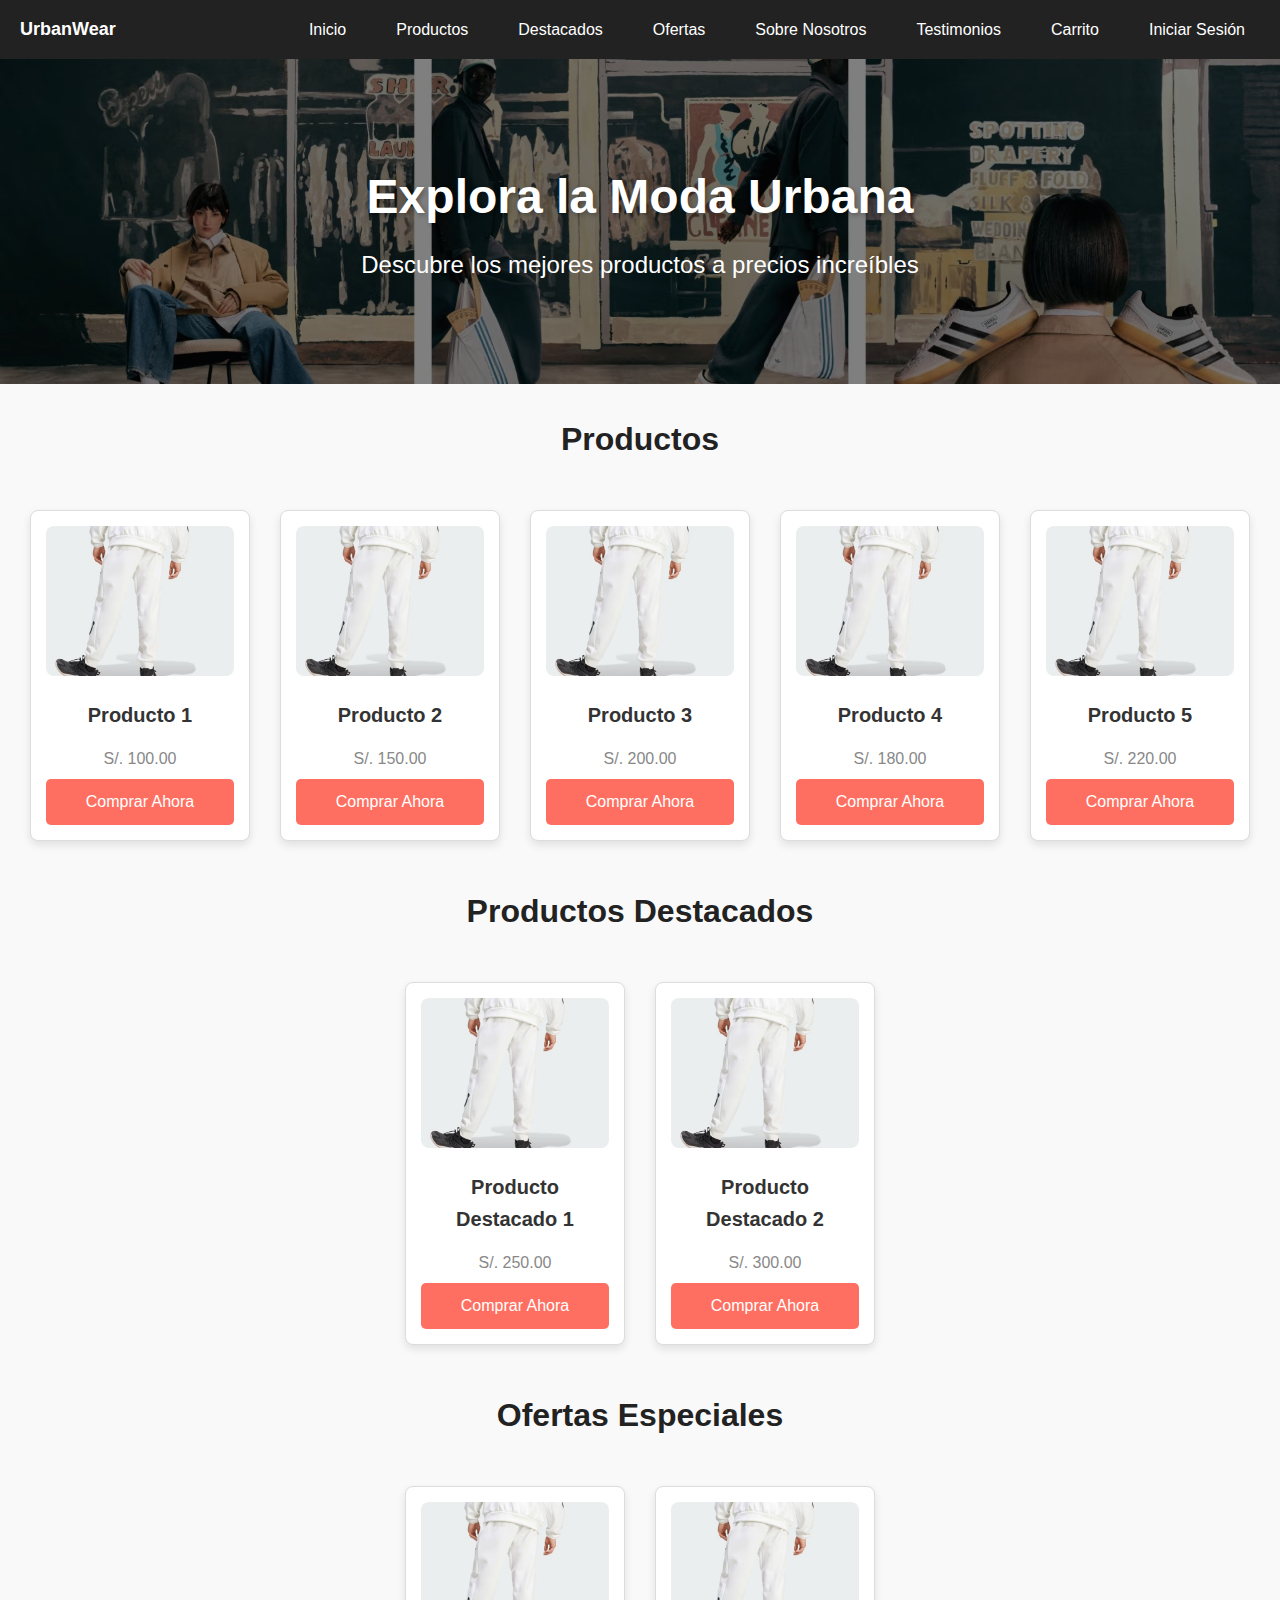
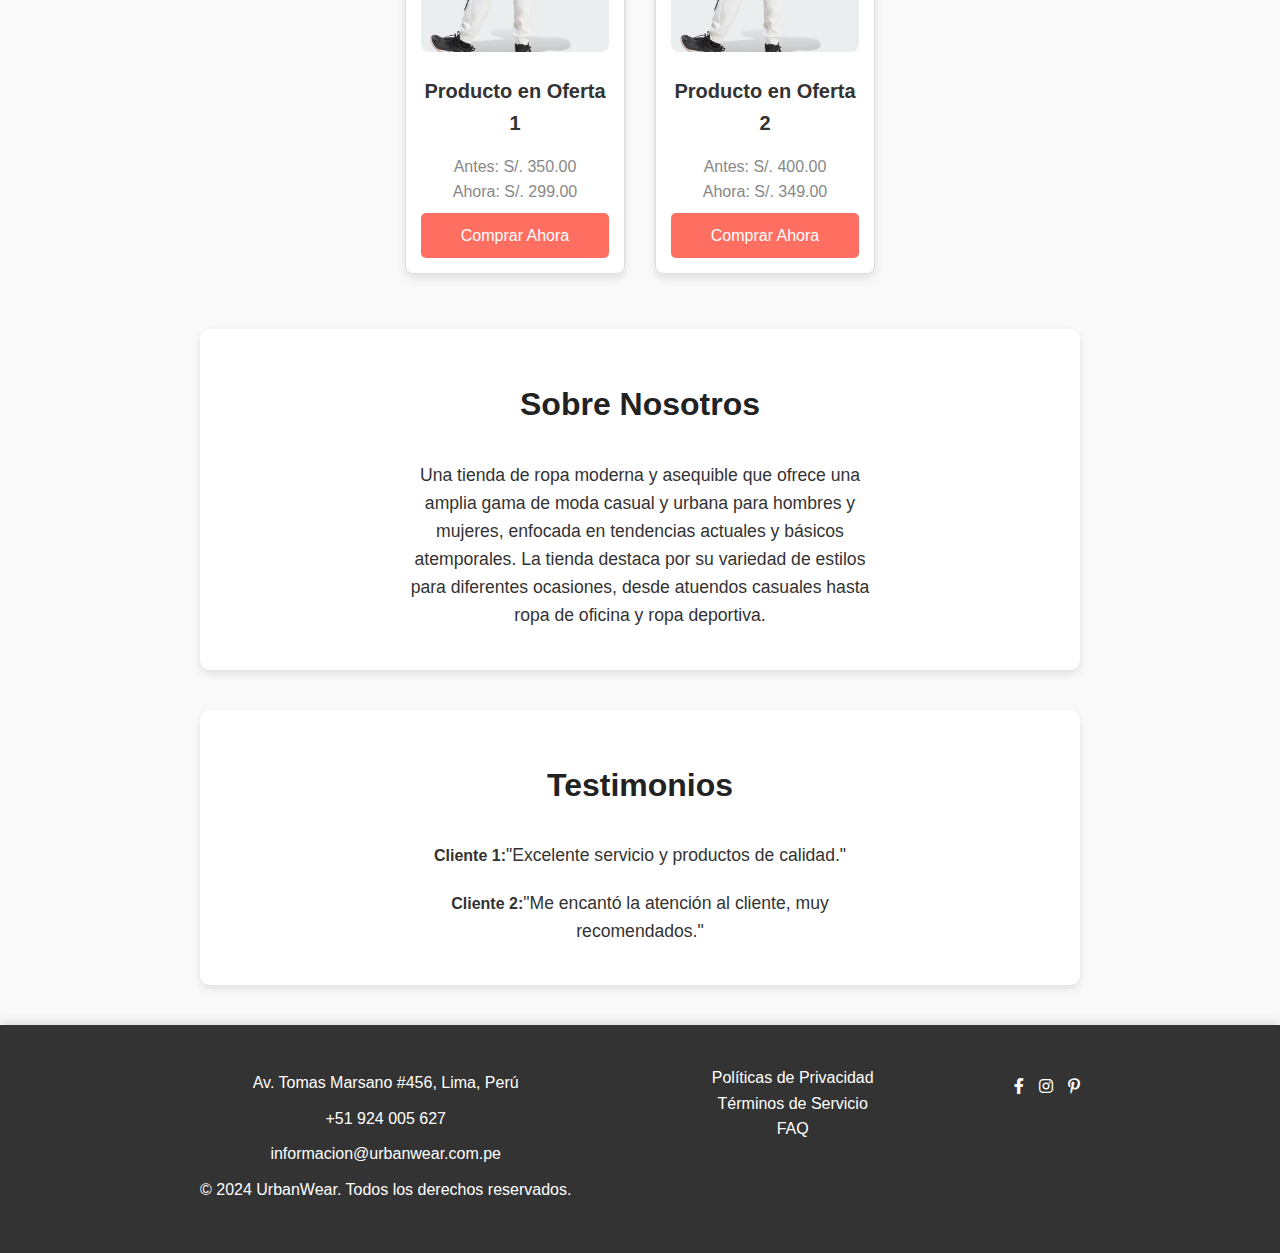
==== index.html @ 868c5cb6 "Initial commit" ====
<!DOCTYPE html>
<html lang="es">
  <head>
    <meta charset="UTF-8" />
    <meta name="viewport" content="width=device-width, initial-scale=1.0" />
    <title>UrbanWear</title>
    <link rel="stylesheet" type="text/css" href="css/styles.css" />
    <link
      rel="stylesheet"
      href="https://cdnjs.cloudflare.com/ajax/libs/font-awesome/6.0.0-beta3/css/all.min.css"
    />
  </head>
  <body>
    <header>
      <div class="logo">
        <!--<img src="/images/logo.png" alt="Logo de la Tienda" />-->
        <p>UrbanWear</p>
      </div>
      <nav>
        <ul>
          <li><a href="#home">Inicio</a></li>
          <li><a href="#products">Productos</a></li>
          <li><a href="#featured">Destacados</a></li>
          <li><a href="#offers">Ofertas</a></li>
          <li><a href="#about-us">Sobre Nosotros</a></li>
          <li><a href="#testimonials">Testimonios</a></li>
          <li><a href="#cart">Carrito</a></li>
          <li><a href="#login">Iniciar Sesión</a></li>
        </ul>
      </nav>
    </header>

    <div class="hero">
      <h1>Explora la Moda Urbana</h1>
      <p>Descubre los mejores productos a precios increíbles</p>
    </div>

    <section id="products">
      <h2>Productos</h2>
      <div class="products">
        <!-- Ejemplo de producto -->
        <div class="product-item">
          <img src="/images/ConjuntoBlanco.png" alt="Conjunto Blanco Adidas" />
          <h3>Producto 1</h3>
          <p>S/. 100.00</p>
          <a href="detalleproducto.html" class="btn">Comprar Ahora</a>
        </div>
        <div class="product-item">
          <img src="/images/ConjuntoBlanco.png" alt="Conjunto Blanco Adidas"" />
          <h3>Producto 2</h3>
          <p>S/. 150.00</p>
          <a href="detalleproducto.html" class="btn">Comprar Ahora</a>
        </div>
        <!-- Repite más productos -->
        <!-- Simula hasta 20 productos -->
        <div class="product-item">
          <img src="/images/ConjuntoBlanco.png" alt="Conjunto Blanco Adidas"" />
          <h3>Producto 3</h3>
          <p>S/. 200.00</p>
          <a href="detalleproducto.html" class="btn">Comprar Ahora</a>
        </div>
        <div class="product-item">
          <img src="/images/ConjuntoBlanco.png" alt="Conjunto Blanco Adidas"" />
          <h3>Producto 4</h3>
          <p>S/. 180.00</p>
          <a href="detalleproducto.html" class="btn">Comprar Ahora</a>
        </div>
        <div class="product-item">
          <img src="/images/ConjuntoBlanco.png" alt="Conjunto Blanco Adidas"" />
          <h3>Producto 5</h3>
          <p>S/. 220.00</p>
          <a href="detalleproducto.html" class="btn">Comprar Ahora</a>
        </div>
      </div>
    </section>

    <section id="featured">
      <h2>Productos Destacados</h2>
      <div class="featured-products">
        <div class="product-item">
          <img src="/images/ConjuntoBlanco.png" alt="Conjunto Blanco Adidas" />
          <h3>Producto Destacado 1</h3>
          <p>S/. 250.00</p>
          <a href="detalleproducto.html" class="btn">Comprar Ahora</a>
        </div>
        <div class="product-item">
          <img src="/images/ConjuntoBlanco.png" alt="Conjunto Blanco Adidas" />
          <h3>Producto Destacado 2</h3>
          <p>S/. 300.00</p>
          <a href="detalleproducto.html" class="btn">Comprar Ahora</a>
        </div>
      </div>
    </section>

    <section id="offers">
      <h2>Ofertas Especiales</h2>
      <div class="offers">
        <div class="product-item">
          <img src="/images/ConjuntoBlanco.png" alt="Conjunto Blanco Adidas" />
          <h3>Producto en Oferta 1</h3>
          <p>
            Antes: S/. 350.00 <br />
            Ahora: S/. 299.00
          </p>
          <a href="detalleproducto.html" class="btn">Comprar Ahora</a>
        </div>
        <div class="product-item">
          <img src="/images/ConjuntoBlanco.png" alt="Conjunto Blanco Adidas" />
          <h3>Producto en Oferta 2</h3>
          <p>
            Antes: S/. 400.00 <br />
            Ahora: S/. 349.00
          </p>
          <a href="detalleproducto.html" class="btn">Comprar Ahora</a>
        </div>
      </div>
    </section>

    <section class="quienes-somos" id="about-us">
      <h2>Sobre Nosotros</h2>
      <p>
        Una tienda de ropa moderna y asequible que ofrece una amplia gama de
        moda casual y urbana para hombres y mujeres, enfocada en tendencias
        actuales y básicos atemporales. La tienda destaca por su variedad de
        estilos para diferentes ocasiones, desde atuendos casuales hasta ropa de
        oficina y ropa deportiva.
      </p>
    </section>

    <section class="testimonios" id="testimonials">
      <h2>Testimonios</h2>
      <p>
        <strong>Cliente 1:</strong>"Excelente servicio y productos de calidad."
      </p>
      <p>
        <strong>Cliente 2:</strong>"Me encantó la atención al cliente, muy
        recomendados."
      </p>
    </section>

    <!-- Pie de Página -->
    <footer class="footer">
      <section class="footer__content">
        <div class="footer__info">
          <address class="footer__address">
            <p>Av. Tomas Marsano #456, Lima, Perú</p>
            <p>+51 924 005 627</p>
            <p>informacion@urbanwear.com.pe</p>
            <p>&copy; 2024 UrbanWear. Todos los derechos reservados.</p>
          </address>
        </div>

        <div class="footer__links">
          <ul class="footer__links-list">
            <li class="footer__links-item">
              <a href="#">Políticas de Privacidad</a>
            </li>
            <li class="footer__links-item">
              <a href="#">Términos de Servicio</a>
            </li>
            <li class="footer__links-item"><a href="#">FAQ</a></li>
          </ul>
        </div>

        <div class="footer__social-media">
          <ul class="social-media__list">
            <li class="social-media__item">
              <a
                href="https://www.facebook.com"
                target="_blank"
                class="social-media__link"
                aria-label="Facebook"
              >
                <i class="fab fa-facebook-f"></i>
              </a>
            </li>
            <li class="social-media__item">
              <a
                href="https://www.instagram.com"
                target="_blank"
                class="social-media__link"
                aria-label="Instagram"
              >
                <i class="fab fa-instagram"></i>
              </a>
            </li>
            <li class="social-media__item">
              <a
                href="https://www.pinterest.com"
                target="_blank"
                class="social-media__link"
                aria-label="Pinterest"
              >
                <i class="fab fa-pinterest-p"></i>
              </a>
            </li>
          </ul>
        </div>
      </section>
    </footer>
  </body>
</html>
---- css/styles.css ----
* {
  padding: 0;
  margin: 0;
  box-sizing: border-box;
  font-family: "Segoe UI", Tahoma, Geneva, Verdana, sans-serif;
  font-size: 16px;
  text-decoration: none;
  list-style: none;
  font-style: normal;
}

body {
  color: #333;
  line-height: 1.6;
  background-color: #f9f9f9;
}

header {
  background-color: #222;
  color: #fff;
  padding: 15px 20px;
  display: flex;
  justify-content: space-between;
  align-items: center;
  box-shadow: 0 4px 8px rgba(0, 0, 0, 0.1);
}

header img {
  height: 50px;
}

nav ul {
  list-style: none;
  margin: 0;
  padding: 0;
  display: flex;
}

nav ul li {
  margin-left: 20px;
}

nav ul li a {
  color: #fff;
  text-decoration: none;
  padding: 8px 15px;
  transition: background-color 0.3s ease;
}

nav ul li a:hover {
  background-color: #444;
  border-radius: 5px;
}

.hero {
  position: relative;
  /* Para que ::before esté posicionado correctamente */
  background: url("/images/banner.jpg") center/cover no-repeat;
  padding: 100px 20px;
  text-align: center;
  color: #fff;
  z-index: 1;
  /* Asegura que el contenido del .hero esté por encima de ::before */
}

.hero::before {
  content: '';
  position: absolute;
  top: 0;
  left: 0;
  width: 100%;
  height: 100%;
  background-color: rgba(0, 0, 0, 0.5);
  /* Ajusta la opacidad aquí */
  z-index: -1;
  /* Asegura que el pseudo-elemento esté detrás del contenido */
}

.hero h1 {
  font-size: 3rem;
  margin-bottom: 10px;
  text-shadow: 2px 2px 5px rgba(0, 0, 0, 0.3);
}

.hero p {
  font-size: 1.5rem;
}

h2 {
  color: #222;
  text-align: center;
  margin: 30px 0;
  font-size: 2rem;
}

.products,
.featured-products,
.offers {
  display: flex;
  flex-wrap: wrap;
  justify-content: center;
  margin: 20px 0;
}

.product-item {
  background-color: #fff;
  border: 1px solid #ddd;
  margin: 15px;
  padding: 15px;
  width: 220px;
  text-align: center;
  border-radius: 8px;
  box-shadow: 0 4px 8px rgba(0, 0, 0, 0.1);
  transition: transform 0.3s ease, box-shadow 0.3s ease;
}

.product-item:hover {
  transform: translateY(-10px);
  box-shadow: 0 8px 16px rgba(0, 0, 0, 0.2);
}

.product-item img {
  width: 100%;
  height: 150px;
  object-fit: cover;
  border-radius: 8px;
}

.product-item h3 {
  margin: 15px 0;
  font-size: 1.25rem;
  color: #333;
}

.product-item p {
  color: #888;
}

footer {
  background-color: #222;
  color: white;
  text-align: center;
  padding: 20px;
  margin-top: 40px;
  font-size: 0.9rem;
  box-shadow: 0 -4px 8px rgba(0, 0, 0, 0.1);
}

footer p {
  margin: 5px 0;
}

footer a {
  color: #f4f4f4;
  text-decoration: none;
}

footer a:hover {
  color: #ddd;
  text-decoration: underline;
}

/* Sección de Quiénes Somos */
.quienes-somos {
  background-color: #fff;
  padding: 40px 20px;
  box-shadow: 0 4px 8px rgba(0, 0, 0, 0.1);
  border-radius: 10px;
  margin: 40px 200px;
  padding: 20px 200px;
}

.quienes-somos p {
  font-size: 1.1rem;
  text-align: center;
  margin-bottom: 20px;
}

.testimonios {
  background-color: #fff;
  padding: 40px 20px;
  box-shadow: 0 4px 8px rgba(0, 0, 0, 0.1);
  border-radius: 10px;
  margin: 40px 200px;
  padding: 20px 200px;
}

.testimonios p {
  font-size: 1.1rem;
  text-align: center;
  margin-bottom: 20px;
}

.footer {
  background-color: #333;
  color: #fff;
  padding: 40px 200px;
}

.footer__content {
  display: flex;
  justify-content: space-between;
  flex-wrap: wrap;
}

.footer__info p,
.footer__address p {
  margin-bottom: 10px;
}

.footer__links ul {
  list-style: none;
}

.footer__links a {
  color: #fff;
  text-decoration: none;
  transition: color 0.3s ease;
}

.footer__links a:hover {
  color: #ff6f61;
}

.social-media__list {
  display: flex;
  gap: 15px;
}

.social-media__link {
  color: #fff;
  font-size: 1.5rem;
  transition: color 0.3s ease;
}

.social-media__link:hover {
  color: #ff6f61;
}

.logo p {
  font-weight: bold;
  font-size: 18px;
}

.btn {
  display: block;
  background-color: #ff6f61;
  color: white;
  margin-top: 8px;
  padding: 10px 20px;
  text-decoration: none;
  border-radius: 5px;
  transition: background-color 0.3s ease;
}

.btn:hover {
  background-color: #ff4a39;
}
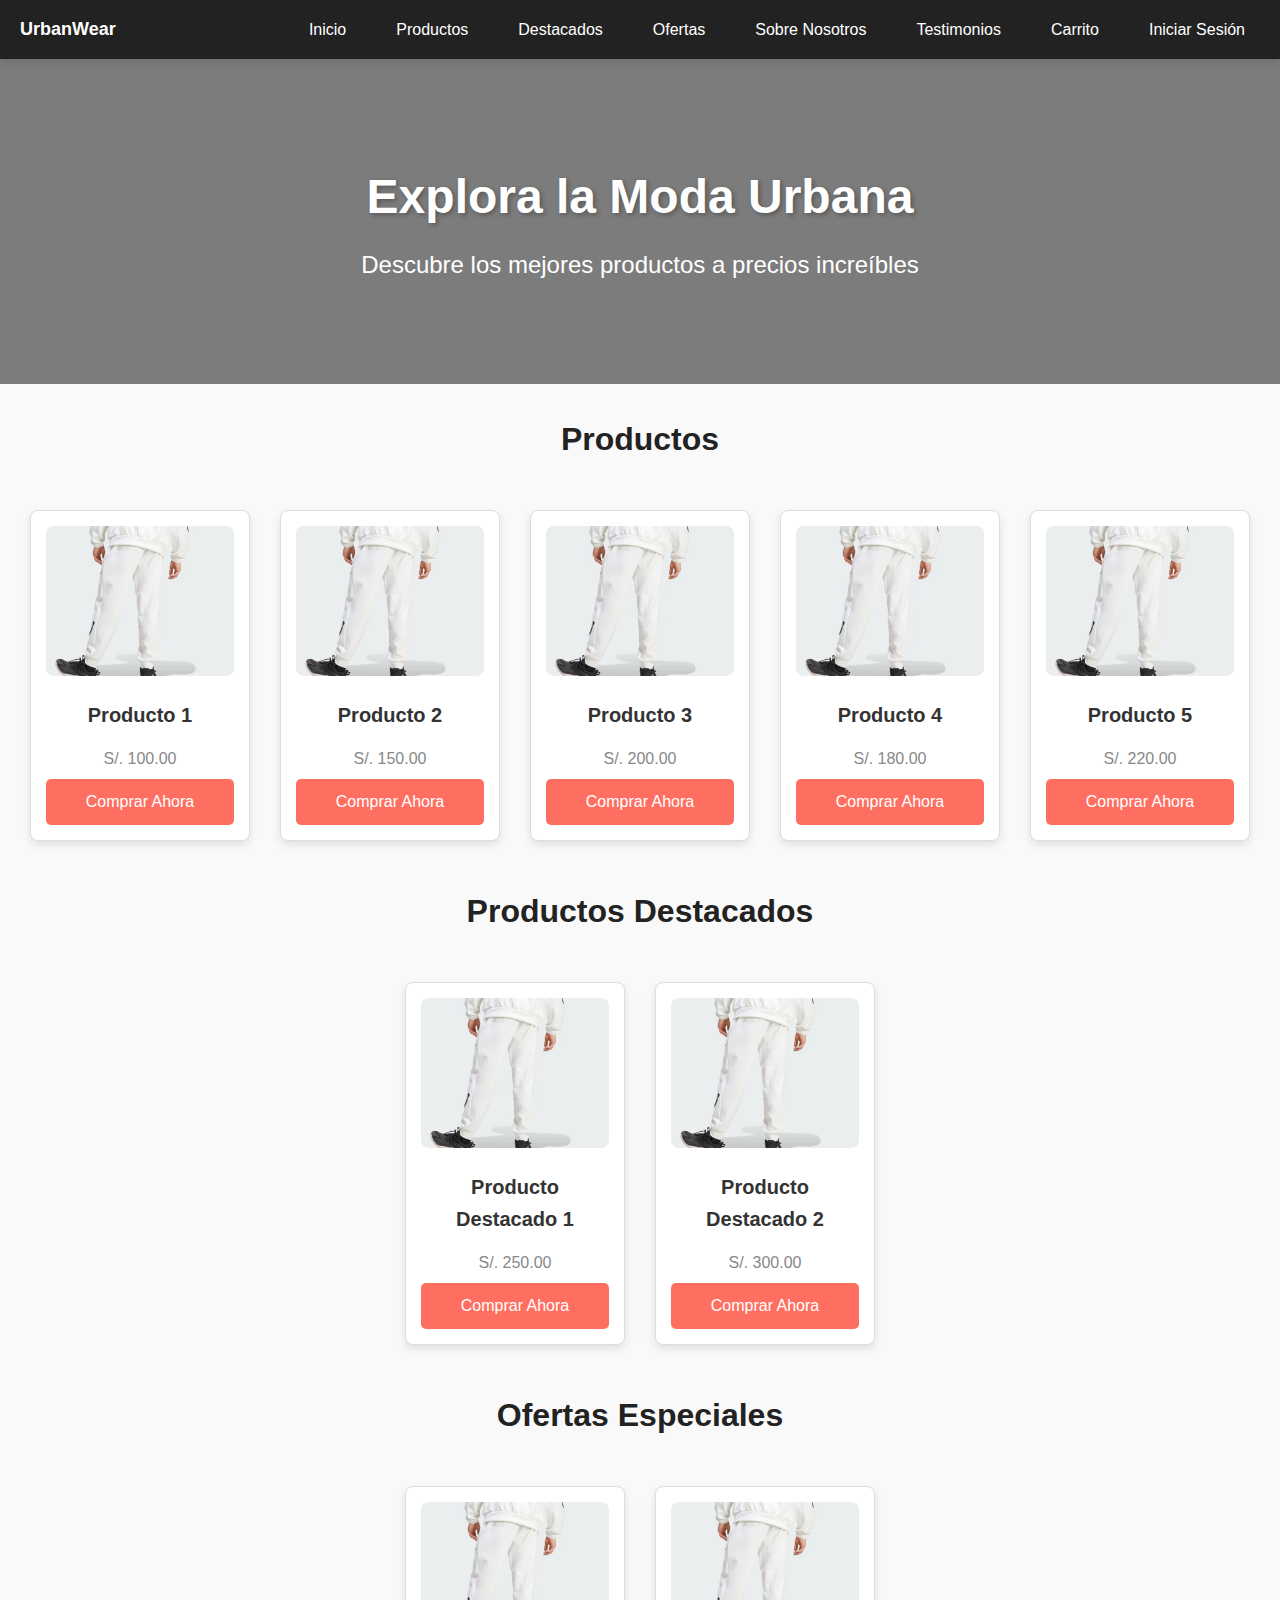
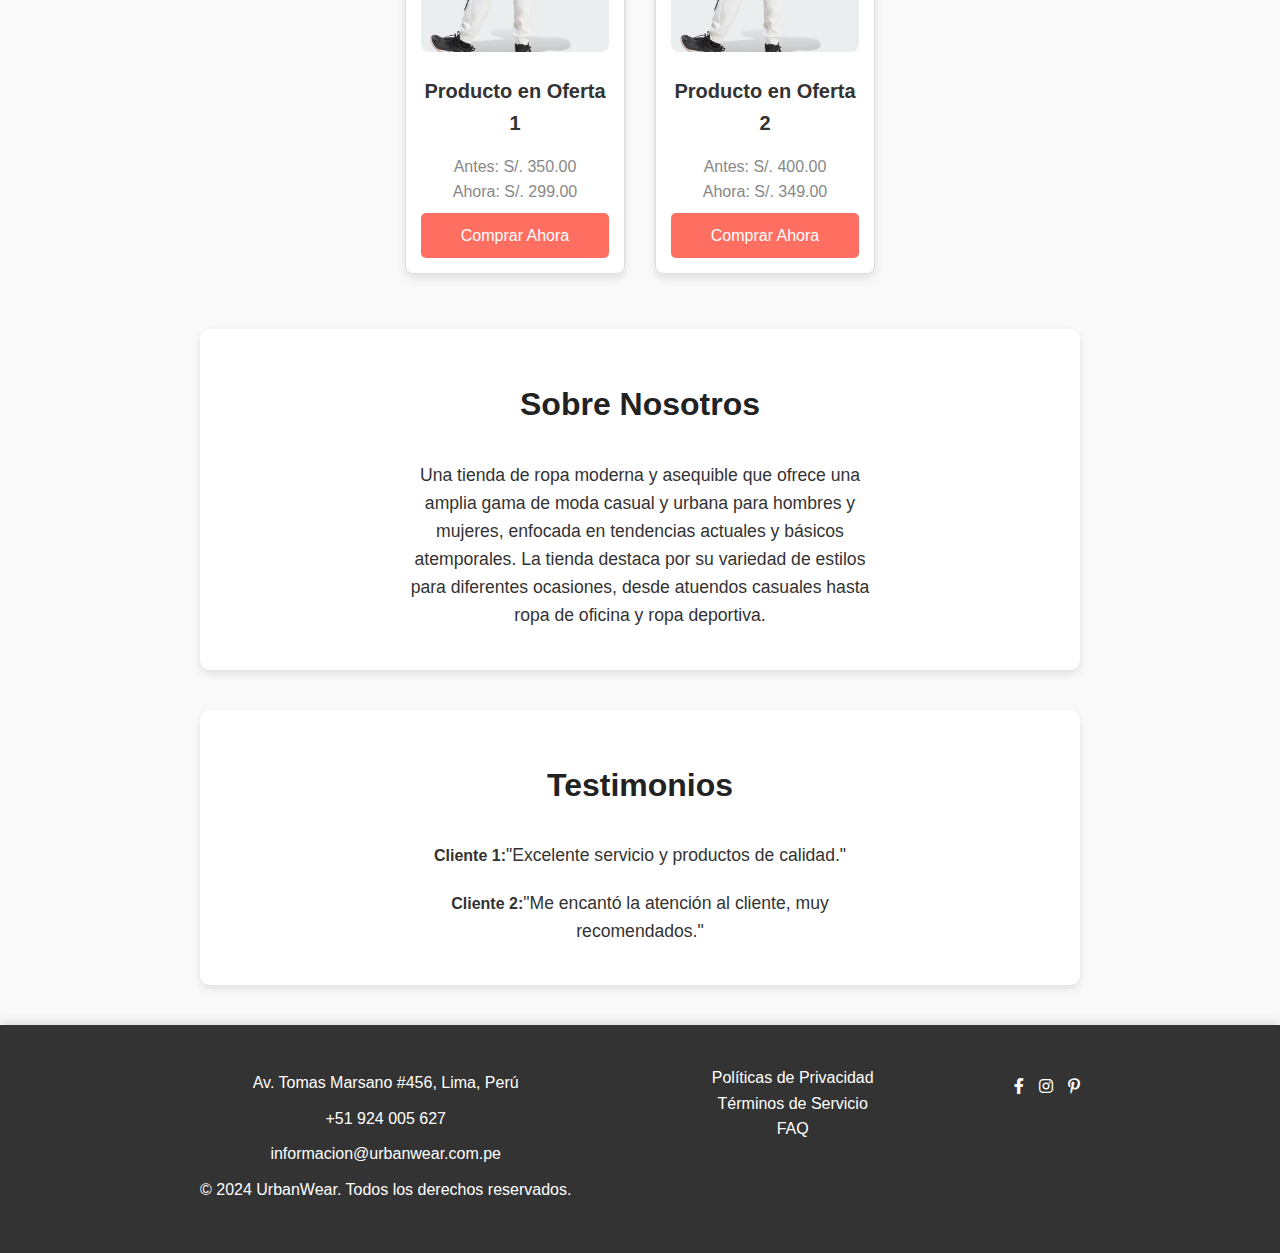
==== commit 66c1bda8: "update" ====
--- a/index.html
+++ b/index.html
@@ -40,13 +40,13 @@
       <div class="products">
         <!-- Ejemplo de producto -->
         <div class="product-item">
-          <img src="/images/ConjuntoBlanco.png" alt="Conjunto Blanco Adidas" />
+          <img src="images/ConjuntoBlanco.png" alt="Conjunto Blanco Adidas" />
           <h3>Producto 1</h3>
           <p>S/. 100.00</p>
           <a href="detalleproducto.html" class="btn">Comprar Ahora</a>
         </div>
         <div class="product-item">
-          <img src="/images/ConjuntoBlanco.png" alt="Conjunto Blanco Adidas"" />
+          <img src="images/ConjuntoBlanco.png" alt="Conjunto Blanco Adidas"" />
           <h3>Producto 2</h3>
           <p>S/. 150.00</p>
           <a href="detalleproducto.html" class="btn">Comprar Ahora</a>
@@ -54,19 +54,19 @@
         <!-- Repite más productos -->
         <!-- Simula hasta 20 productos -->
         <div class="product-item">
-          <img src="/images/ConjuntoBlanco.png" alt="Conjunto Blanco Adidas"" />
+          <img src="images/ConjuntoBlanco.png" alt="Conjunto Blanco Adidas"" />
           <h3>Producto 3</h3>
           <p>S/. 200.00</p>
           <a href="detalleproducto.html" class="btn">Comprar Ahora</a>
         </div>
         <div class="product-item">
-          <img src="/images/ConjuntoBlanco.png" alt="Conjunto Blanco Adidas"" />
+          <img src="images/ConjuntoBlanco.png" alt="Conjunto Blanco Adidas"" />
           <h3>Producto 4</h3>
           <p>S/. 180.00</p>
           <a href="detalleproducto.html" class="btn">Comprar Ahora</a>
         </div>
         <div class="product-item">
-          <img src="/images/ConjuntoBlanco.png" alt="Conjunto Blanco Adidas"" />
+          <img src="images/ConjuntoBlanco.png" alt="Conjunto Blanco Adidas"" />
           <h3>Producto 5</h3>
           <p>S/. 220.00</p>
           <a href="detalleproducto.html" class="btn">Comprar Ahora</a>
@@ -78,13 +78,13 @@
       <h2>Productos Destacados</h2>
       <div class="featured-products">
         <div class="product-item">
-          <img src="/images/ConjuntoBlanco.png" alt="Conjunto Blanco Adidas" />
+          <img src="images/ConjuntoBlanco.png" alt="Conjunto Blanco Adidas" />
           <h3>Producto Destacado 1</h3>
           <p>S/. 250.00</p>
           <a href="detalleproducto.html" class="btn">Comprar Ahora</a>
         </div>
         <div class="product-item">
-          <img src="/images/ConjuntoBlanco.png" alt="Conjunto Blanco Adidas" />
+          <img src="images/ConjuntoBlanco.png" alt="Conjunto Blanco Adidas" />
           <h3>Producto Destacado 2</h3>
           <p>S/. 300.00</p>
           <a href="detalleproducto.html" class="btn">Comprar Ahora</a>
@@ -96,7 +96,7 @@
       <h2>Ofertas Especiales</h2>
       <div class="offers">
         <div class="product-item">
-          <img src="/images/ConjuntoBlanco.png" alt="Conjunto Blanco Adidas" />
+          <img src="images/ConjuntoBlanco.png" alt="Conjunto Blanco Adidas" />
           <h3>Producto en Oferta 1</h3>
           <p>
             Antes: S/. 350.00 <br />
@@ -105,7 +105,7 @@
           <a href="detalleproducto.html" class="btn">Comprar Ahora</a>
         </div>
         <div class="product-item">
-          <img src="/images/ConjuntoBlanco.png" alt="Conjunto Blanco Adidas" />
+          <img src="images/ConjuntoBlanco.png" alt="Conjunto Blanco Adidas" />
           <h3>Producto en Oferta 2</h3>
           <p>
             Antes: S/. 400.00 <br />
--- a/css/styles.css
+++ b/css/styles.css
@@ -55,7 +55,7 @@
 .hero {
   position: relative;
   /* Para que ::before esté posicionado correctamente */
-  background: url("/images/banner.jpg") center/cover no-repeat;
+  background: url("images/banner.jpg") center/cover no-repeat;
   padding: 100px 20px;
   text-align: center;
   color: #fff;
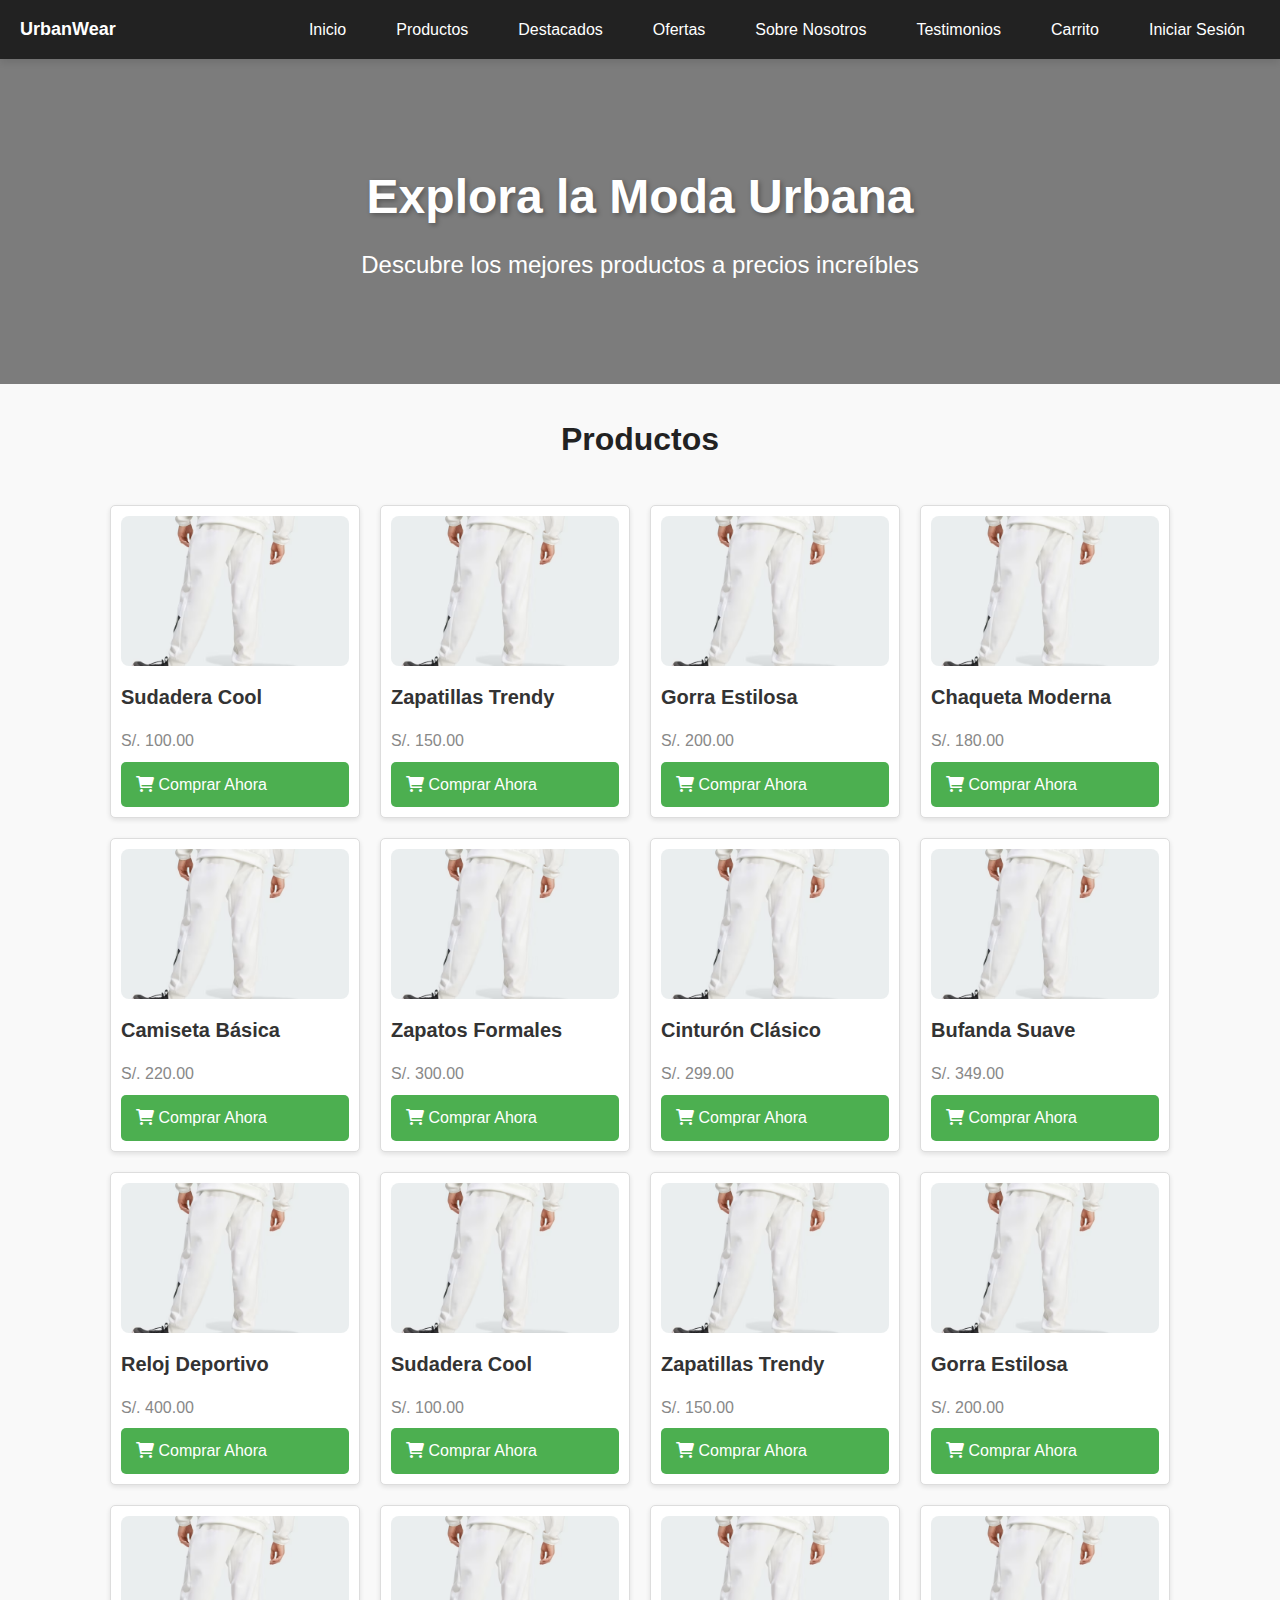
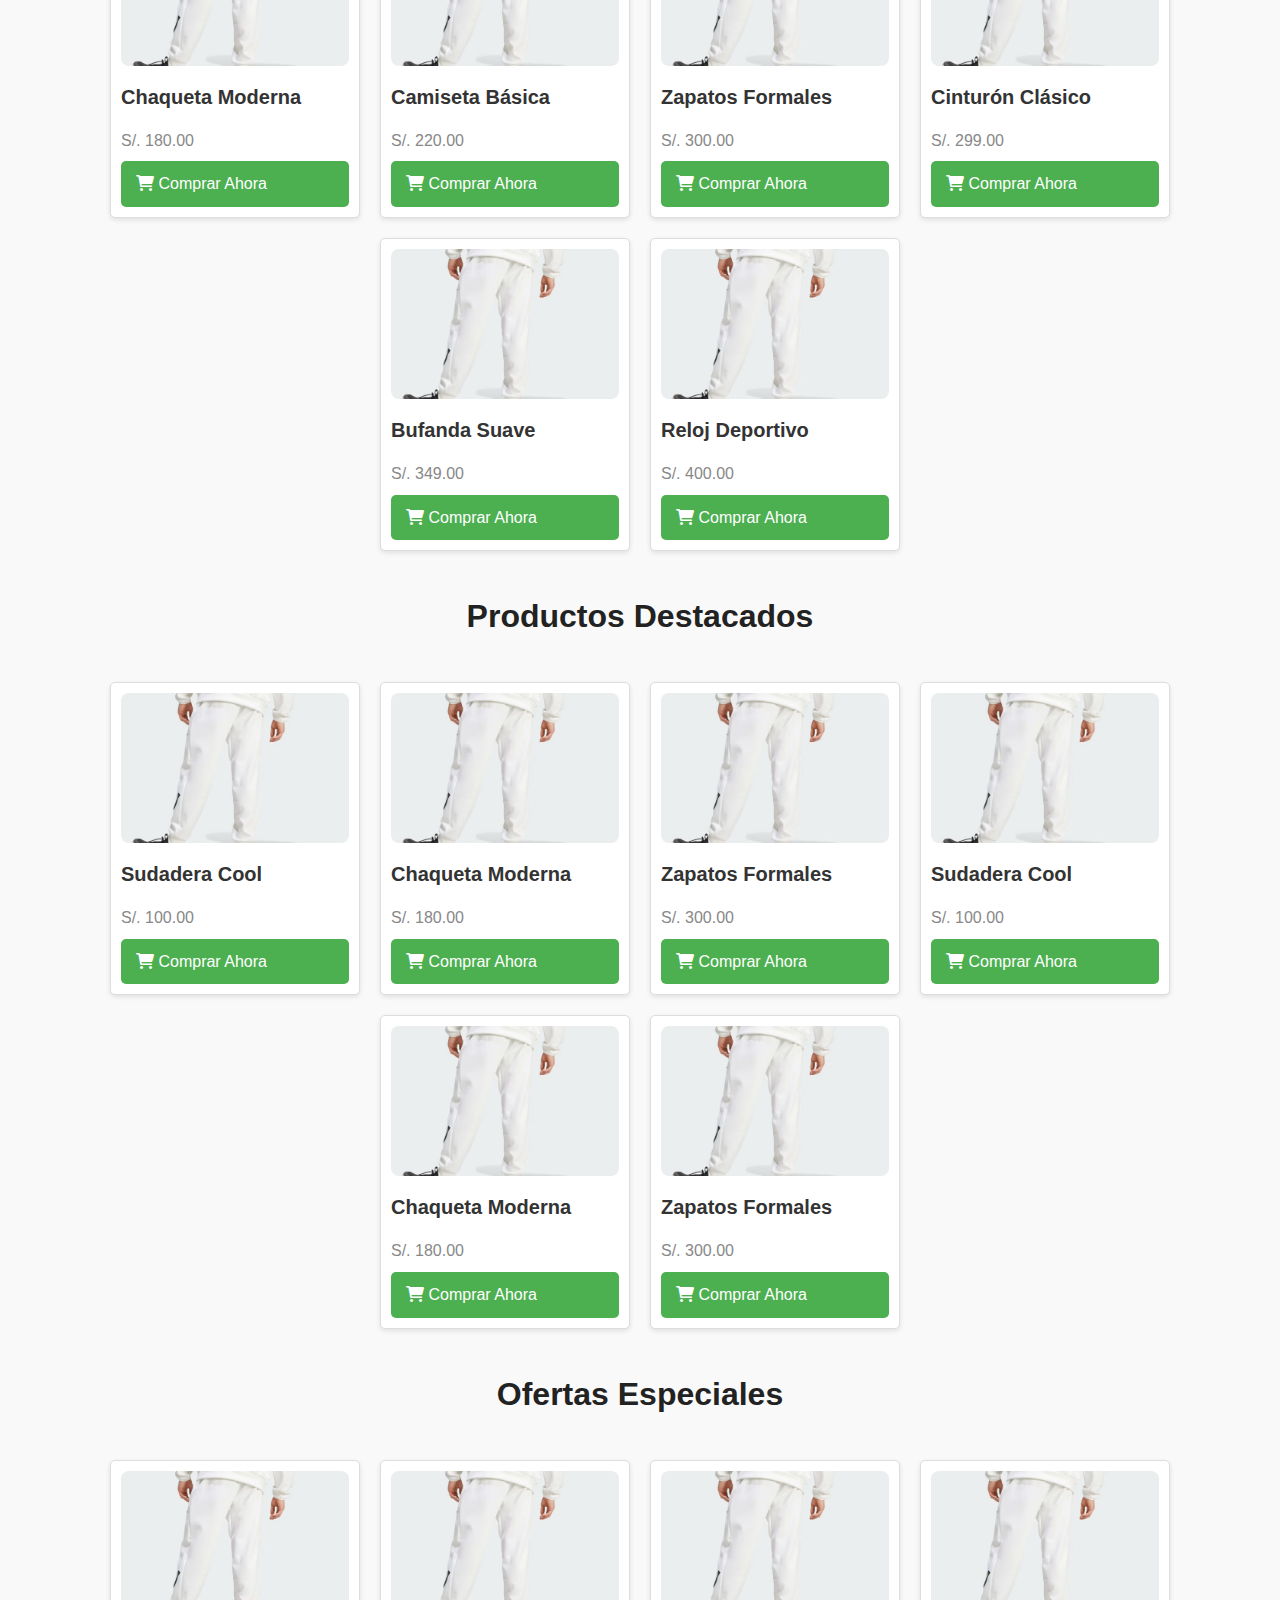
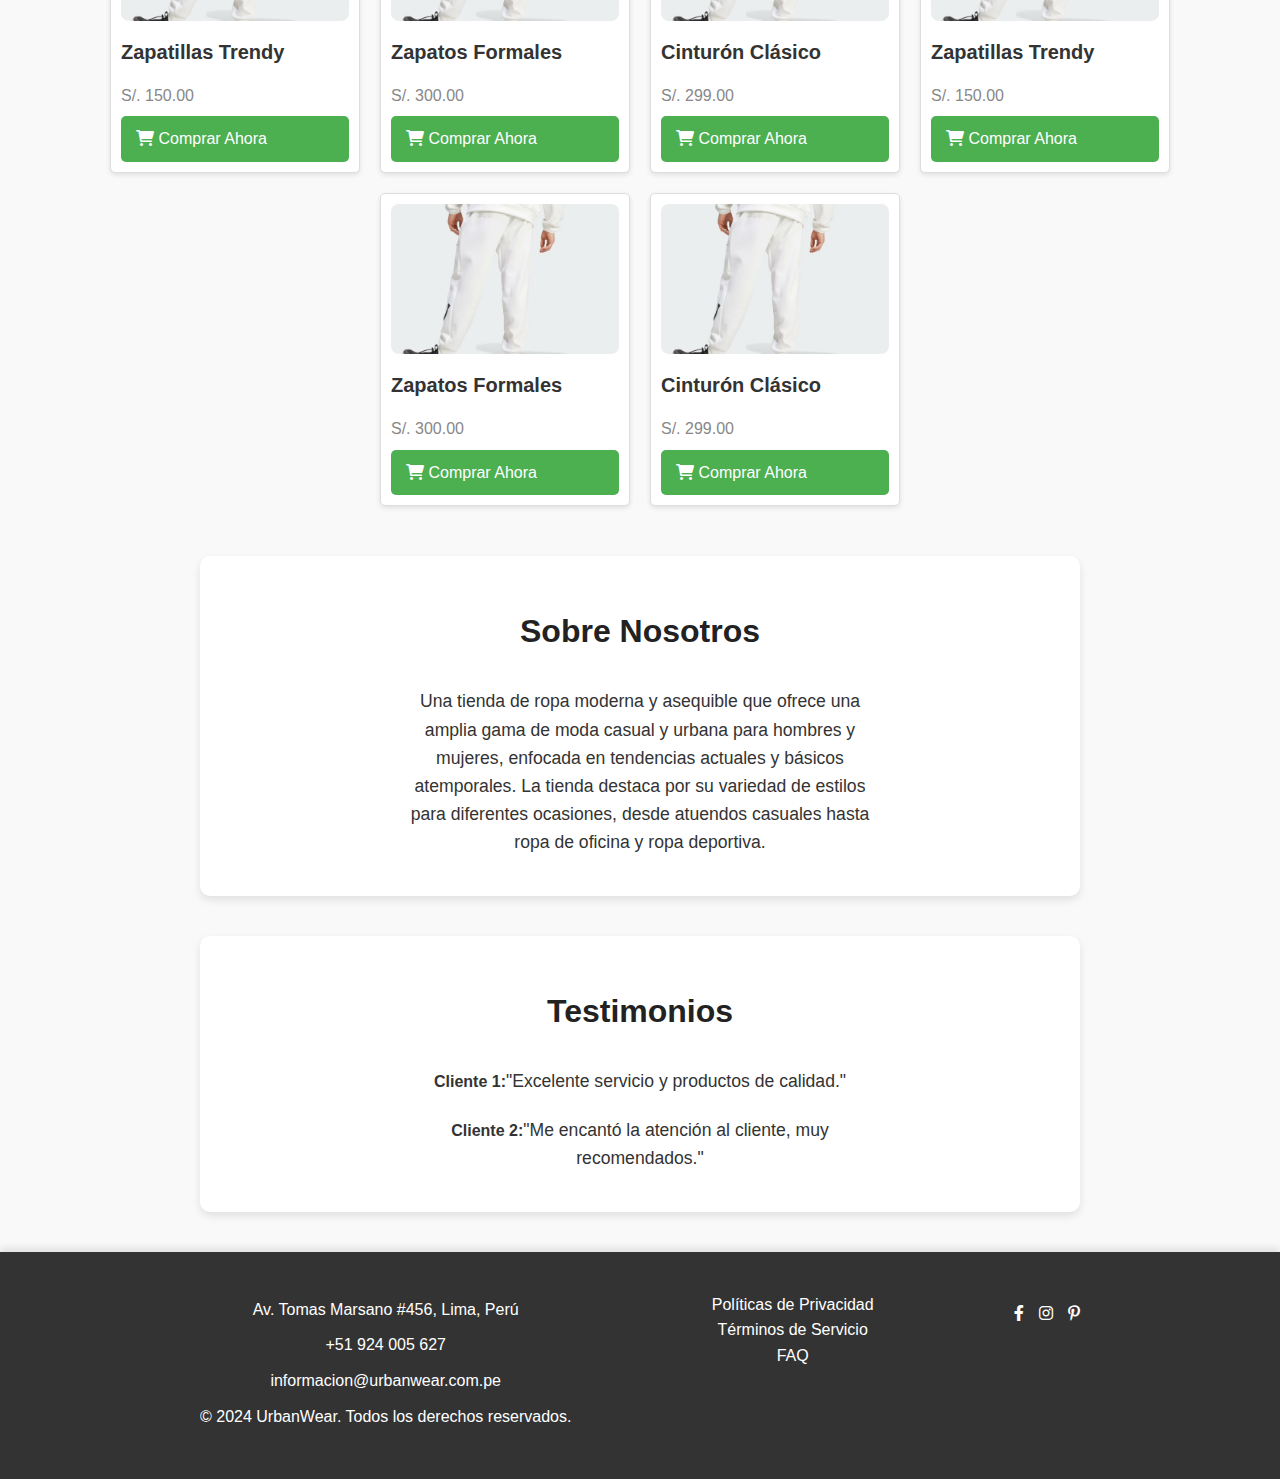
==== commit 82f5b065: "xdxdx" ====
--- a/index.html
+++ b/index.html
@@ -1,202 +1,367 @@
 <!DOCTYPE html>
 <html lang="es">
-  <head>
-    <meta charset="UTF-8" />
-    <meta name="viewport" content="width=device-width, initial-scale=1.0" />
-    <title>UrbanWear</title>
-    <link rel="stylesheet" type="text/css" href="css/styles.css" />
-    <link
-      rel="stylesheet"
-      href="https://cdnjs.cloudflare.com/ajax/libs/font-awesome/6.0.0-beta3/css/all.min.css"
-    />
-  </head>
-  <body>
-    <header>
-      <div class="logo">
-        <!--<img src="/images/logo.png" alt="Logo de la Tienda" />-->
-        <p>UrbanWear</p>
+
+<head>
+  <meta charset="UTF-8" />
+  <meta name="viewport" content="width=device-width, initial-scale=1.0" />
+  <title>UrbanWear</title>
+  <link rel="stylesheet" type="text/css" href="css/styles.css" />
+  <link rel="stylesheet" href="https://cdnjs.cloudflare.com/ajax/libs/font-awesome/6.0.0-beta3/css/all.min.css" />
+</head>
+
+<body>
+  <header>
+    <div class="logo">
+      <!--<img src="/images/logo.png" alt="Logo de la Tienda" />-->
+      <p>UrbanWear</p>
+    </div>
+    <nav>
+      <ul>
+        <li><a href="#home">Inicio</a></li>
+        <li><a href="#products">Productos</a></li>
+        <li><a href="#featured">Destacados</a></li>
+        <li><a href="#offers">Ofertas</a></li>
+        <li><a href="#about-us">Sobre Nosotros</a></li>
+        <li><a href="#testimonials">Testimonios</a></li>
+        <li><a href="#" id="cart-btn">Carrito</a></li>
+        <li><a href="#login">Iniciar Sesión</a></li>
+      </ul>
+    </nav>
+  </header>
+
+  <div class="hero">
+    <h1>Explora la Moda Urbana</h1>
+    <p>Descubre los mejores productos a precios increíbles</p>
+  </div>
+
+  <section id="products">
+    <h2>Productos</h2>
+    <div class="products"></div>
+  </section>
+
+  <section id="featured">
+    <h2>Productos Destacados</h2>
+    <div class="featured-products"></div>
+  </section>
+
+  <section id="offers">
+    <h2>Ofertas Especiales</h2>
+    <div class="offers"></div>
+  </section>
+
+
+  <section class="quienes-somos" id="about-us">
+    <h2>Sobre Nosotros</h2>
+    <p>
+      Una tienda de ropa moderna y asequible que ofrece una amplia gama de
+      moda casual y urbana para hombres y mujeres, enfocada en tendencias
+      actuales y básicos atemporales. La tienda destaca por su variedad de
+      estilos para diferentes ocasiones, desde atuendos casuales hasta ropa de
+      oficina y ropa deportiva.
+    </p>
+  </section>
+
+  <section class="testimonios" id="testimonials">
+    <h2>Testimonios</h2>
+    <p>
+      <strong>Cliente 1:</strong>"Excelente servicio y productos de calidad."
+    </p>
+    <p>
+      <strong>Cliente 2:</strong>"Me encantó la atención al cliente, muy
+      recomendados."
+    </p>
+  </section>
+
+  <!-- Pie de Página -->
+  <footer class="footer">
+    <section class="footer__content">
+      <div class="footer__info">
+        <address class="footer__address">
+          <p>Av. Tomas Marsano #456, Lima, Perú</p>
+          <p>+51 924 005 627</p>
+          <p>informacion@urbanwear.com.pe</p>
+          <p>&copy; 2024 UrbanWear. Todos los derechos reservados.</p>
+        </address>
       </div>
-      <nav>
-        <ul>
-          <li><a href="#home">Inicio</a></li>
-          <li><a href="#products">Productos</a></li>
-          <li><a href="#featured">Destacados</a></li>
-          <li><a href="#offers">Ofertas</a></li>
-          <li><a href="#about-us">Sobre Nosotros</a></li>
-          <li><a href="#testimonials">Testimonios</a></li>
-          <li><a href="#cart">Carrito</a></li>
-          <li><a href="#login">Iniciar Sesión</a></li>
+
+      <div class="footer__links">
+        <ul class="footer__links-list">
+          <li class="footer__links-item">
+            <a href="#">Políticas de Privacidad</a>
+          </li>
+          <li class="footer__links-item">
+            <a href="#">Términos de Servicio</a>
+          </li>
+          <li class="footer__links-item"><a href="#">FAQ</a></li>
         </ul>
-      </nav>
-    </header>
-
-    <div class="hero">
-      <h1>Explora la Moda Urbana</h1>
-      <p>Descubre los mejores productos a precios increíbles</p>
-    </div>
-
-    <section id="products">
-      <h2>Productos</h2>
-      <div class="products">
-        <!-- Ejemplo de producto -->
-        <div class="product-item">
-          <img src="images/ConjuntoBlanco.png" alt="Conjunto Blanco Adidas" />
-          <h3>Producto 1</h3>
-          <p>S/. 100.00</p>
-          <a href="detalleproducto.html" class="btn">Comprar Ahora</a>
-        </div>
-        <div class="product-item">
-          <img src="images/ConjuntoBlanco.png" alt="Conjunto Blanco Adidas"" />
-          <h3>Producto 2</h3>
-          <p>S/. 150.00</p>
-          <a href="detalleproducto.html" class="btn">Comprar Ahora</a>
-        </div>
-        <!-- Repite más productos -->
-        <!-- Simula hasta 20 productos -->
-        <div class="product-item">
-          <img src="images/ConjuntoBlanco.png" alt="Conjunto Blanco Adidas"" />
-          <h3>Producto 3</h3>
-          <p>S/. 200.00</p>
-          <a href="detalleproducto.html" class="btn">Comprar Ahora</a>
-        </div>
-        <div class="product-item">
-          <img src="images/ConjuntoBlanco.png" alt="Conjunto Blanco Adidas"" />
-          <h3>Producto 4</h3>
-          <p>S/. 180.00</p>
-          <a href="detalleproducto.html" class="btn">Comprar Ahora</a>
-        </div>
-        <div class="product-item">
-          <img src="images/ConjuntoBlanco.png" alt="Conjunto Blanco Adidas"" />
-          <h3>Producto 5</h3>
-          <p>S/. 220.00</p>
-          <a href="detalleproducto.html" class="btn">Comprar Ahora</a>
+      </div>
+
+      <div class="footer__social-media">
+        <ul class="social-media__list">
+          <li class="social-media__item">
+            <a href="https://www.facebook.com" target="_blank" class="social-media__link" aria-label="Facebook">
+              <i class="fab fa-facebook-f"></i>
+            </a>
+          </li>
+          <li class="social-media__item">
+            <a href="https://www.instagram.com" target="_blank" class="social-media__link" aria-label="Instagram">
+              <i class="fab fa-instagram"></i>
+            </a>
+          </li>
+          <li class="social-media__item">
+            <a href="https://www.pinterest.com" target="_blank" class="social-media__link" aria-label="Pinterest">
+              <i class="fab fa-pinterest-p"></i>
+            </a>
+          </li>
+        </ul>
+      </div>
+    </section>
+  </footer>
+  <div id="cartModal" class="modal">
+    <div class="modal-content">
+      <span class="close">&times;</span>
+      <h1>Carrito de Compras</h1>
+      <div class="cart-container">
+        <table>
+          <thead>
+            <tr>
+              <th>Imagen</th>
+              <th>Producto</th>
+              <th>Cantidad</th>
+              <th>Precio Unitario</th>
+              <th>Subtotal</th>
+              <th>Eliminar</th>
+            </tr>
+          </thead>
+          <tbody>
+            <!-- Producto 1 -->
+            <tr>
+              <td class="product-image">
+                <img src="producto1.jpg" alt="Producto 1" />
+              </td>
+              <td class="product-name">Producto 1</td>
+              <td><input type="number" value="2" min="1" /></td>
+              <td>S/. 100.00</td>
+              <td>S/. 200.00</td>
+              <td><button class="btn btn-secondary">Eliminar</button></td>
+            </tr>
+            <!-- Producto 2 -->
+            <tr>
+              <td class="product-image">
+                <img src="producto2.jpg" alt="Producto 2" />
+              </td>
+              <td class="product-name">Producto 2</td>
+              <td><input type="number" value="1" min="1" /></td>
+              <td>S/. 150.00</td>
+              <td>S/. 150.00</td>
+              <td><button class="btn btn-secondary">Eliminar</button></td>
+            </tr>
+            <!-- Producto 3 -->
+            <tr>
+              <td class="product-image">
+                <img src="producto3.jpg" alt="Producto 3" />
+              </td>
+              <td class="product-name">Producto 3</td>
+              <td><input type="number" value="3" min="1" /></td>
+              <td>S/. 80.00</td>
+              <td>S/. 240.00</td>
+              <td><button class="btn btn-secondary">Eliminar</button></td>
+            </tr>
+          </tbody>
+        </table>
+
+        <div class="cart-summary">
+          <h3>Resumen del Pedido</h3>
+          <div class="summary-item">
+            <span>Subtotal:</span>
+            <span>S/. 590.00</span>
+          </div>
+          <div class="summary-item">
+            <span>Envío:</span>
+            <span>S/. 20.00</span>
+          </div>
+          <div class="summary-item">
+            <strong>Total:</strong>
+            <strong>S/. 610.00</strong>
+          </div>
+          <button class="btn">Proceder al Pago</button>
+          <button class="btn btn-secondary">Seguir Comprando</button>
         </div>
       </div>
-    </section>
-
-    <section id="featured">
-      <h2>Productos Destacados</h2>
-      <div class="featured-products">
-        <div class="product-item">
-          <img src="images/ConjuntoBlanco.png" alt="Conjunto Blanco Adidas" />
-          <h3>Producto Destacado 1</h3>
-          <p>S/. 250.00</p>
-          <a href="detalleproducto.html" class="btn">Comprar Ahora</a>
-        </div>
-        <div class="product-item">
-          <img src="images/ConjuntoBlanco.png" alt="Conjunto Blanco Adidas" />
-          <h3>Producto Destacado 2</h3>
-          <p>S/. 300.00</p>
-          <a href="detalleproducto.html" class="btn">Comprar Ahora</a>
-        </div>
-      </div>
-    </section>
-
-    <section id="offers">
-      <h2>Ofertas Especiales</h2>
-      <div class="offers">
-        <div class="product-item">
-          <img src="images/ConjuntoBlanco.png" alt="Conjunto Blanco Adidas" />
-          <h3>Producto en Oferta 1</h3>
-          <p>
-            Antes: S/. 350.00 <br />
-            Ahora: S/. 299.00
-          </p>
-          <a href="detalleproducto.html" class="btn">Comprar Ahora</a>
-        </div>
-        <div class="product-item">
-          <img src="images/ConjuntoBlanco.png" alt="Conjunto Blanco Adidas" />
-          <h3>Producto en Oferta 2</h3>
-          <p>
-            Antes: S/. 400.00 <br />
-            Ahora: S/. 349.00
-          </p>
-          <a href="detalleproducto.html" class="btn">Comprar Ahora</a>
-        </div>
-      </div>
-    </section>
-
-    <section class="quienes-somos" id="about-us">
-      <h2>Sobre Nosotros</h2>
-      <p>
-        Una tienda de ropa moderna y asequible que ofrece una amplia gama de
-        moda casual y urbana para hombres y mujeres, enfocada en tendencias
-        actuales y básicos atemporales. La tienda destaca por su variedad de
-        estilos para diferentes ocasiones, desde atuendos casuales hasta ropa de
-        oficina y ropa deportiva.
-      </p>
-    </section>
-
-    <section class="testimonios" id="testimonials">
-      <h2>Testimonios</h2>
-      <p>
-        <strong>Cliente 1:</strong>"Excelente servicio y productos de calidad."
-      </p>
-      <p>
-        <strong>Cliente 2:</strong>"Me encantó la atención al cliente, muy
-        recomendados."
-      </p>
-    </section>
-
-    <!-- Pie de Página -->
-    <footer class="footer">
-      <section class="footer__content">
-        <div class="footer__info">
-          <address class="footer__address">
-            <p>Av. Tomas Marsano #456, Lima, Perú</p>
-            <p>+51 924 005 627</p>
-            <p>informacion@urbanwear.com.pe</p>
-            <p>&copy; 2024 UrbanWear. Todos los derechos reservados.</p>
-          </address>
-        </div>
-
-        <div class="footer__links">
-          <ul class="footer__links-list">
-            <li class="footer__links-item">
-              <a href="#">Políticas de Privacidad</a>
-            </li>
-            <li class="footer__links-item">
-              <a href="#">Términos de Servicio</a>
-            </li>
-            <li class="footer__links-item"><a href="#">FAQ</a></li>
-          </ul>
-        </div>
-
-        <div class="footer__social-media">
-          <ul class="social-media__list">
-            <li class="social-media__item">
-              <a
-                href="https://www.facebook.com"
-                target="_blank"
-                class="social-media__link"
-                aria-label="Facebook"
-              >
-                <i class="fab fa-facebook-f"></i>
-              </a>
-            </li>
-            <li class="social-media__item">
-              <a
-                href="https://www.instagram.com"
-                target="_blank"
-                class="social-media__link"
-                aria-label="Instagram"
-              >
-                <i class="fab fa-instagram"></i>
-              </a>
-            </li>
-            <li class="social-media__item">
-              <a
-                href="https://www.pinterest.com"
-                target="_blank"
-                class="social-media__link"
-                aria-label="Pinterest"
-              >
-                <i class="fab fa-pinterest-p"></i>
-              </a>
-            </li>
-          </ul>
-        </div>
-      </section>
-    </footer>
-  </body>
-</html>
+    </div>
+  </div>
+
+
+  <script>
+    const cartBtn = document.getElementById('cart-btn');
+    const modal = document.getElementById('cartModal');
+    const closeModal = document.querySelector('.close');
+    const cartTableBody = document.querySelector('.cart-container tbody');
+    const cartSummary = document.querySelector('.cart-summary');
+
+    let cartItems = [];
+
+    const products = [
+      { id: 1, name: 'Sudadera Cool', price: 100, image: 'images/ConjuntoBlanco.png', featured: true, specialOffer: false },
+      { id: 2, name: 'Zapatillas Trendy', price: 150, image: 'images/ConjuntoBlanco.png', featured: false, specialOffer: true },
+      { id: 3, name: 'Gorra Estilosa', price: 200, image: 'images/ConjuntoBlanco.png', featured: false, specialOffer: false },
+      { id: 4, name: 'Chaqueta Moderna', price: 180, image: 'images/ConjuntoBlanco.png', featured: true, specialOffer: false },
+      { id: 5, name: 'Camiseta Básica', price: 220, image: 'images/ConjuntoBlanco.png', featured: false, specialOffer: false },
+      { id: 7, name: 'Zapatos Formales', price: 300, image: 'images/ConjuntoBlanco.png', featured: true, specialOffer: true },
+      { id: 8, name: 'Cinturón Clásico', price: 299, image: 'images/ConjuntoBlanco.png', featured: false, specialOffer: true },
+      { id: 9, name: 'Bufanda Suave', price: 349, image: 'images/ConjuntoBlanco.png', featured: false, specialOffer: false },
+      { id: 10, name: 'Reloj Deportivo', price: 400, image: 'images/ConjuntoBlanco.png', featured: false, specialOffer: false },
+    ];
+
+    function displayProducts() {
+      const productContainer = document.querySelector('.products');
+      const featuredContainer = document.querySelector('.featured-products');
+      const offersContainer = document.querySelector('.offers');
+
+      products.forEach(product => {
+        const productHtml = `
+  <div class="product-item">
+    <img src="${product.image}" alt="${product.name}" />
+    <h3>${product.name}</h3>
+    <p>S/. ${product.price.toFixed(2)}</p>
+    <div class="product-footer">
+      <a href="javascript:void(0);" class="btn" onclick="addToCart({id: ${product.id}, name: '${product.name}', price: ${product.price}, image: '${product.image}', quantity: 1 })">
+        <i class="fas fa-shopping-cart"></i> Comprar Ahora
+      </a>
+    </div>
+  </div>`;
+
+
+        productContainer.appendChild(createElementFromHTML(productHtml));
+
+        if (product.featured) {
+          featuredContainer.appendChild(createElementFromHTML(productHtml));
+        }
+
+        if (product.specialOffer) {
+          offersContainer.appendChild(createElementFromHTML(productHtml));
+        }
+      });
+    }
+
+    function createElementFromHTML(htmlString) {
+      const div = document.createElement('div');
+      div.innerHTML = htmlString.trim();
+      return div.firstChild;
+    }
+
+    window.onload = function () {
+      displayProducts();
+      loadCartFromLocalStorage();  
+      displayProducts();  
+      updateCart();
+    };
+
+
+
+
+
+
+    cartBtn.onclick = function () {
+      modal.style.display = "block";
+      updateCart();
+    }
+
+    closeModal.onclick = function () {
+      modal.style.display = "none";
+    }
+
+    window.onclick = function (event) {
+      if (event.target === modal) {
+        modal.style.display = "none";
+      }
+    }
+
+    function addToCart(product) {
+      const existingProduct = cartItems.find(item => item.id === product.id);
+      if (existingProduct) {
+        existingProduct.quantity++;
+      } else {
+        cartItems.push(product);
+      }
+      localStorage.setItem('cartItems', JSON.stringify(cartItems));
+      updateCart();
+    }
+
+    function removeFromCart(productId) {
+      cartItems = cartItems.filter(item => item.id !== productId);
+      localStorage.setItem('cartItems', JSON.stringify(cartItems));
+      updateCart();
+    }
+
+    function loadCartFromLocalStorage() {
+      const storedCart = localStorage.getItem('cartItems');
+      if (storedCart) {
+        cartItems = JSON.parse(storedCart);
+      }
+    }
+
+    function updateCart() {
+      cartTableBody.innerHTML = '';
+      let subtotal = 0;
+
+      cartItems.forEach(item => {
+        const row = document.createElement('tr');
+        row.innerHTML = `
+      <td class="product-image"><img style="height:40px;" src="${item.image}" alt="${item.name}" /></td>
+      <td class="product-name">${item.name}</td>
+      <td><input type="number" value="${item.quantity}" min="1" onchange="updateQuantity(${item.id}, this.value)" /></td>
+      <td>S/. ${item.price.toFixed(2)}</td>
+      <td>S/. ${(item.price * item.quantity).toFixed(2)}</td>
+      <td>
+        <button class="btn btn-secondary" onclick="removeFromCart(${item.id})">Eliminar</button>
+        <button class="btn" onclick="openProductDetail(${item.id})">Detalles</button>
+      </td>
+    `;
+        cartTableBody.appendChild(row);
+        subtotal += item.price * item.quantity;
+      });
+
+
+      const shipping = 20;
+      const total = subtotal + shipping;
+
+      cartSummary.innerHTML = `
+    <h3>Resumen del Pedido</h3>
+    <div class="summary-item"><span>Subtotal:</span><span>S/. ${subtotal.toFixed(2)}</span></div>
+    <div class="summary-item"><span>Envío:</span><span>S/. ${shipping.toFixed(2)}</span></div>
+    <div class="summary-item"><strong>Total:</strong><strong>S/. ${total.toFixed(2)}</strong></div>
+    <button class="btn">Proceder al Pago</button>
+    <button class="btn btn-secondary" onclick="modal.style.display='none'">Seguir Comprando</button>
+  `;
+    }
+
+    function openProductDetail(productId) {
+      const product = products.find(p => p.id === productId);
+      if (product) {
+        const params = new URLSearchParams({
+          id: product.id,
+          name: product.name,
+          price: product.price,
+          image: product.image
+        });
+        // window.open('detalleproducto.html?' + params.toString());
+        //localStorage.setItem('cartItems', JSON.stringify(product));
+        window.location.href = 'detalleproducto.html?' + params.toString();
+      }
+    }
+
+
+    function updateQuantity(productId, quantity) {
+      const product = cartItems.find(item => item.id === productId);
+      if (product) {
+        product.quantity = parseInt(quantity);
+        updateCart();
+      }
+    }
+
+
+  </script>
+</body>
+
+</html>--- a/css/styles.css
+++ b/css/styles.css
@@ -103,15 +103,21 @@
 }
 
 .product-item {
-  background-color: #fff;
+  display: flex;
+  flex-direction: column;
+  justify-content: space-between;
+  width: 250px;
+  height: 300px;
   border: 1px solid #ddd;
-  margin: 15px;
-  padding: 15px;
-  width: 220px;
-  text-align: center;
-  border-radius: 8px;
-  box-shadow: 0 4px 8px rgba(0, 0, 0, 0.1);
-  transition: transform 0.3s ease, box-shadow 0.3s ease;
+  padding: 10px;
+  box-shadow: 0 2px 5px rgba(0, 0, 0, 0.1);
+  margin: 10px;
+  border-radius: 5px;
+  background-color: #fff;/
+}
+
+.product-footer {
+  margin-top: auto;
 }
 
 .product-item:hover {
@@ -255,4 +261,232 @@
 
 .btn:hover {
   background-color: #ff4a39;
+}
+
+.product-item {
+  display: flex;
+  flex-direction: column;
+  justify-content: space-between;
+  height: 100%;
+}
+
+.product-footer {
+  margin-top: auto;
+}
+
+.modal {
+  display: none;
+  position: fixed;
+  z-index: 1000;
+  left: 0;
+  top: 0;
+  width: 100%;
+  height: 100%;
+  overflow: auto;
+  background-color: rgba(0, 0, 0, 0.7);
+}
+
+.modal-content {
+  background-color: #fff;
+  margin: 15% auto;
+  padding: 20px;
+  border: 1px solid #888;
+  width: 80%;
+  max-width: 1000px;
+  border-radius: 10px;
+  box-shadow: 0 2px 10px rgba(0, 0, 0, 0.5);
+}
+
+.close {
+  color: #aaa;
+  float: right;
+  font-size: 28px;
+  font-weight: bold;
+}
+
+.close:hover,
+.close:focus {
+  color: black;
+  text-decoration: none;
+  cursor: pointer;
+}
+
+.cart-container table {
+  width: 100%;
+  border-collapse: collapse;
+}
+
+.cart-container th,
+.cart-container td {
+  border: 1px solid #ddd;
+  padding: 10px;
+  text-align: left;
+}
+
+.cart-container th {
+  background-color: #f2f2f2;
+}
+
+.btn {
+  background-color: #4CAF50;
+  color: white;
+  padding: 10px 15px;
+  border: none;
+  border-radius: 5px;
+  cursor: pointer;
+}
+
+.btn:hover {
+  background-color: #45a049;
+}
+
+.btn-secondary {
+  background-color: #f44336;
+}
+
+.btn-secondary:hover {
+  background-color: #e53935;
+}
+
+.cart-summary {
+  margin-top: 20px;
+  border-top: 1px solid #ddd;
+  padding-top: 10px;
+}
+
+.product-detail {
+  display: flex;
+  margin: 20px;
+  border: 1px solid #e1e1e1;
+  border-radius: 10px;
+  padding: 20px;
+  background-color: #ffffff;
+  box-shadow: 0 4px 10px rgba(0, 0, 0, 0.1);
+}
+
+.product-image {
+  flex: 1;
+  max-width: 300px;
+  border-radius: 10px;
+  overflow: hidden;
+}
+
+.product-image img {
+  width: 100%;
+  height: auto;
+  transition: transform 0.3s ease;
+}
+
+.product-image img:hover {
+  transform: scale(1.05);
+}
+
+.product-info {
+  flex: 2;
+  padding-left: 30px;
+}
+
+.product-info h1 {
+  font-size: 28px;
+  margin: 10px 0;
+  font-family: 'Arial', sans-serif;
+  color: #333;
+}
+
+.price {
+  font-size: 24px;
+  color: #c0392b;
+  font-weight: bold;
+  margin: 10px 0;
+}
+
+.description {
+  font-size: 16px;
+  color: #555;
+  line-height: 1.5;
+}
+
+.quantity {
+  margin: 15px 0;
+}
+
+.quantity label {
+  font-weight: bold;
+  margin-right: 10px;
+}
+
+.add-to-cart {
+  background-color: #2980b9;
+  color: white;
+  border: none;
+  padding: 12px 20px;
+  border-radius: 5px;
+  cursor: pointer;
+  font-size: 16px;
+  transition: background-color 0.3s ease;
+}
+
+.add-to-cart:hover {
+  background-color: #1a5276;
+}
+
+
+.reviews {
+  margin: 20px;
+  padding: 20px;
+  border: 1px solid #e1e1e1;
+  border-radius: 10px;
+  background-color: #ffffff;
+  box-shadow: 0 4px 10px rgba(0, 0, 0, 0.1);
+}
+
+.reviews h3 {
+  font-size: 24px;
+  margin-bottom: 20px;
+  font-family: 'Arial', sans-serif;
+  color: #333;
+  border-bottom: 2px solid #2980b9;
+  padding-bottom: 10px;
+}
+
+.review-item {
+  margin-bottom: 15px;
+  padding: 15px;
+  border: 1px solid #f1f1f1;
+  border-radius: 8px;
+  display: flex;
+  flex-direction: column;
+  transition: box-shadow 0.3s ease;
+}
+
+.review-item:hover {
+  box-shadow: 0 2px 10px rgba(0, 0, 0, 0.2);
+}
+
+.review-header {
+  display: flex;
+  align-items: center;
+  margin-bottom: 10px;
+}
+
+.user-image {
+  width: 50px;
+  height: 50px;
+  border-radius: 50%;
+  margin-right: 10px;
+}
+
+.user-name {
+  font-weight: bold;
+  color: #333;
+}
+
+.rating {
+  color: #f39c12;
+  font-size: 16px;
+}
+
+.review-text {
+  color: #555;
+  font-style: italic;
 }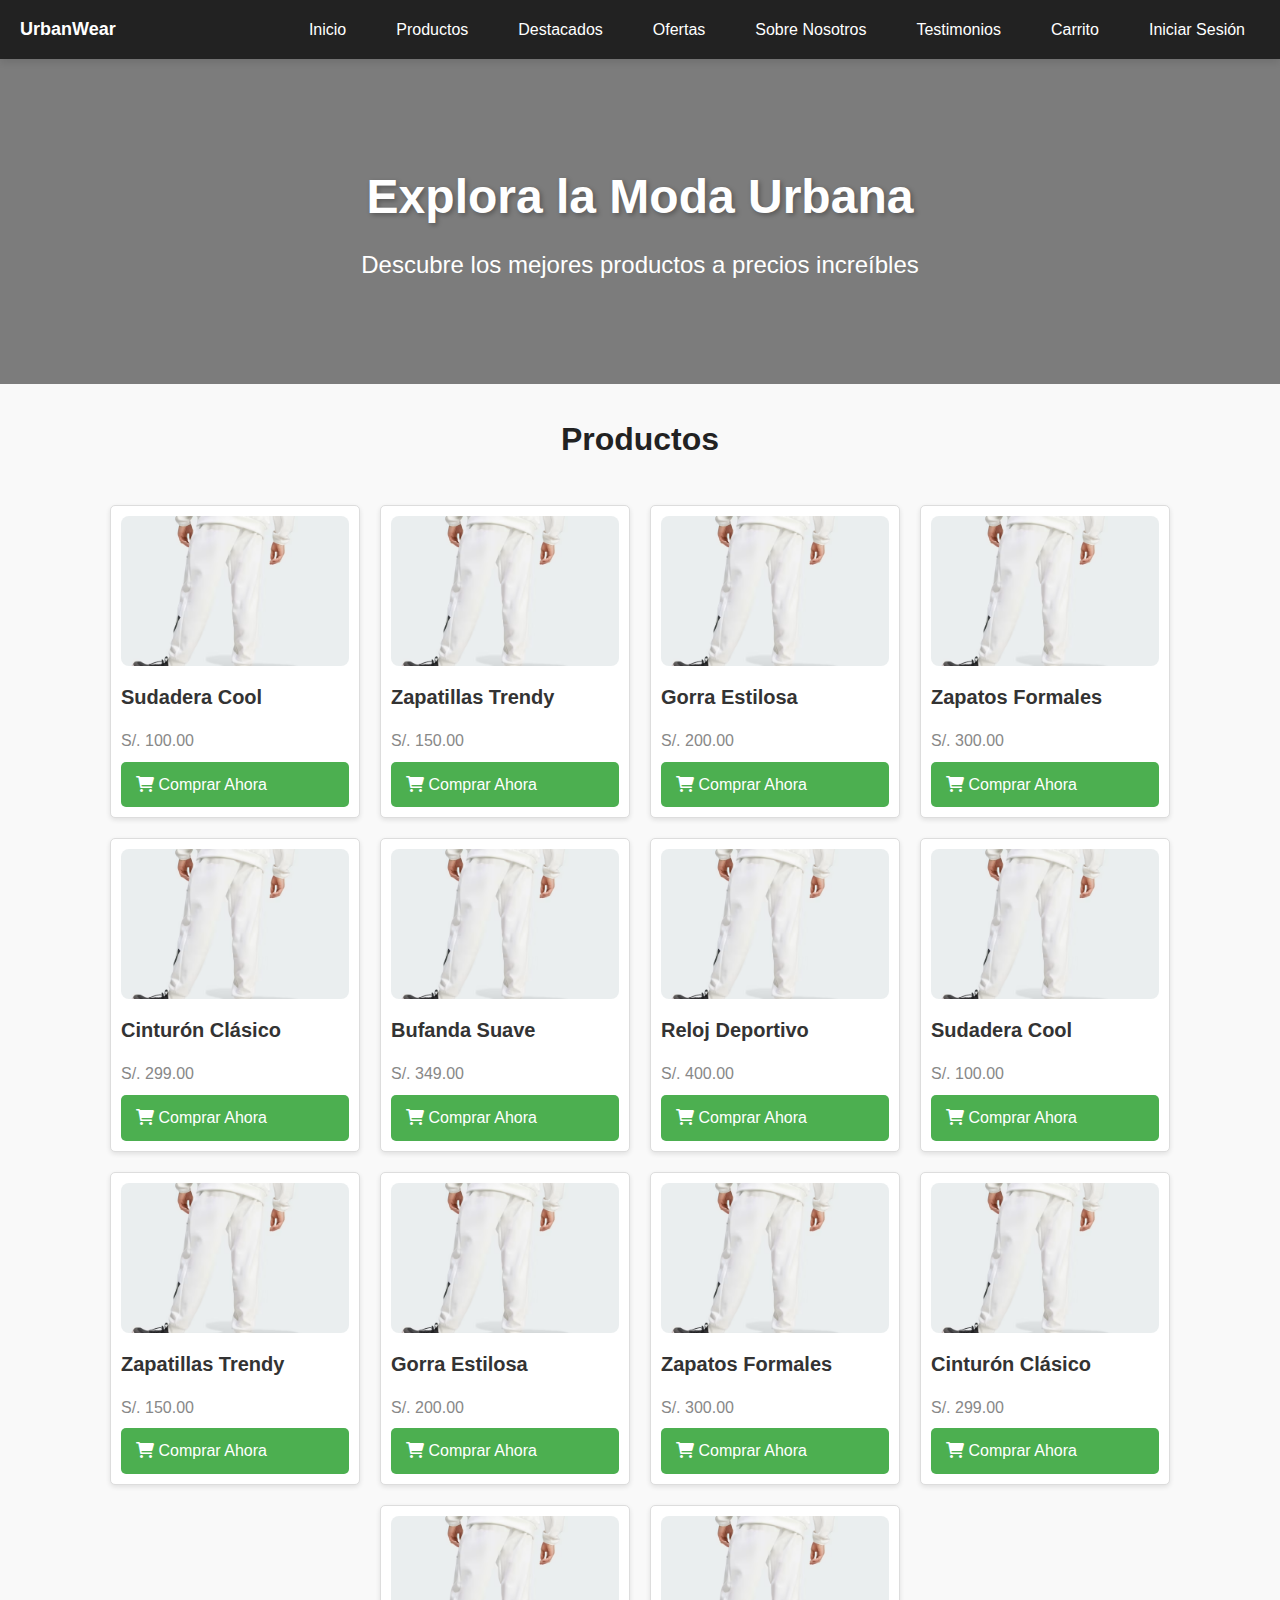
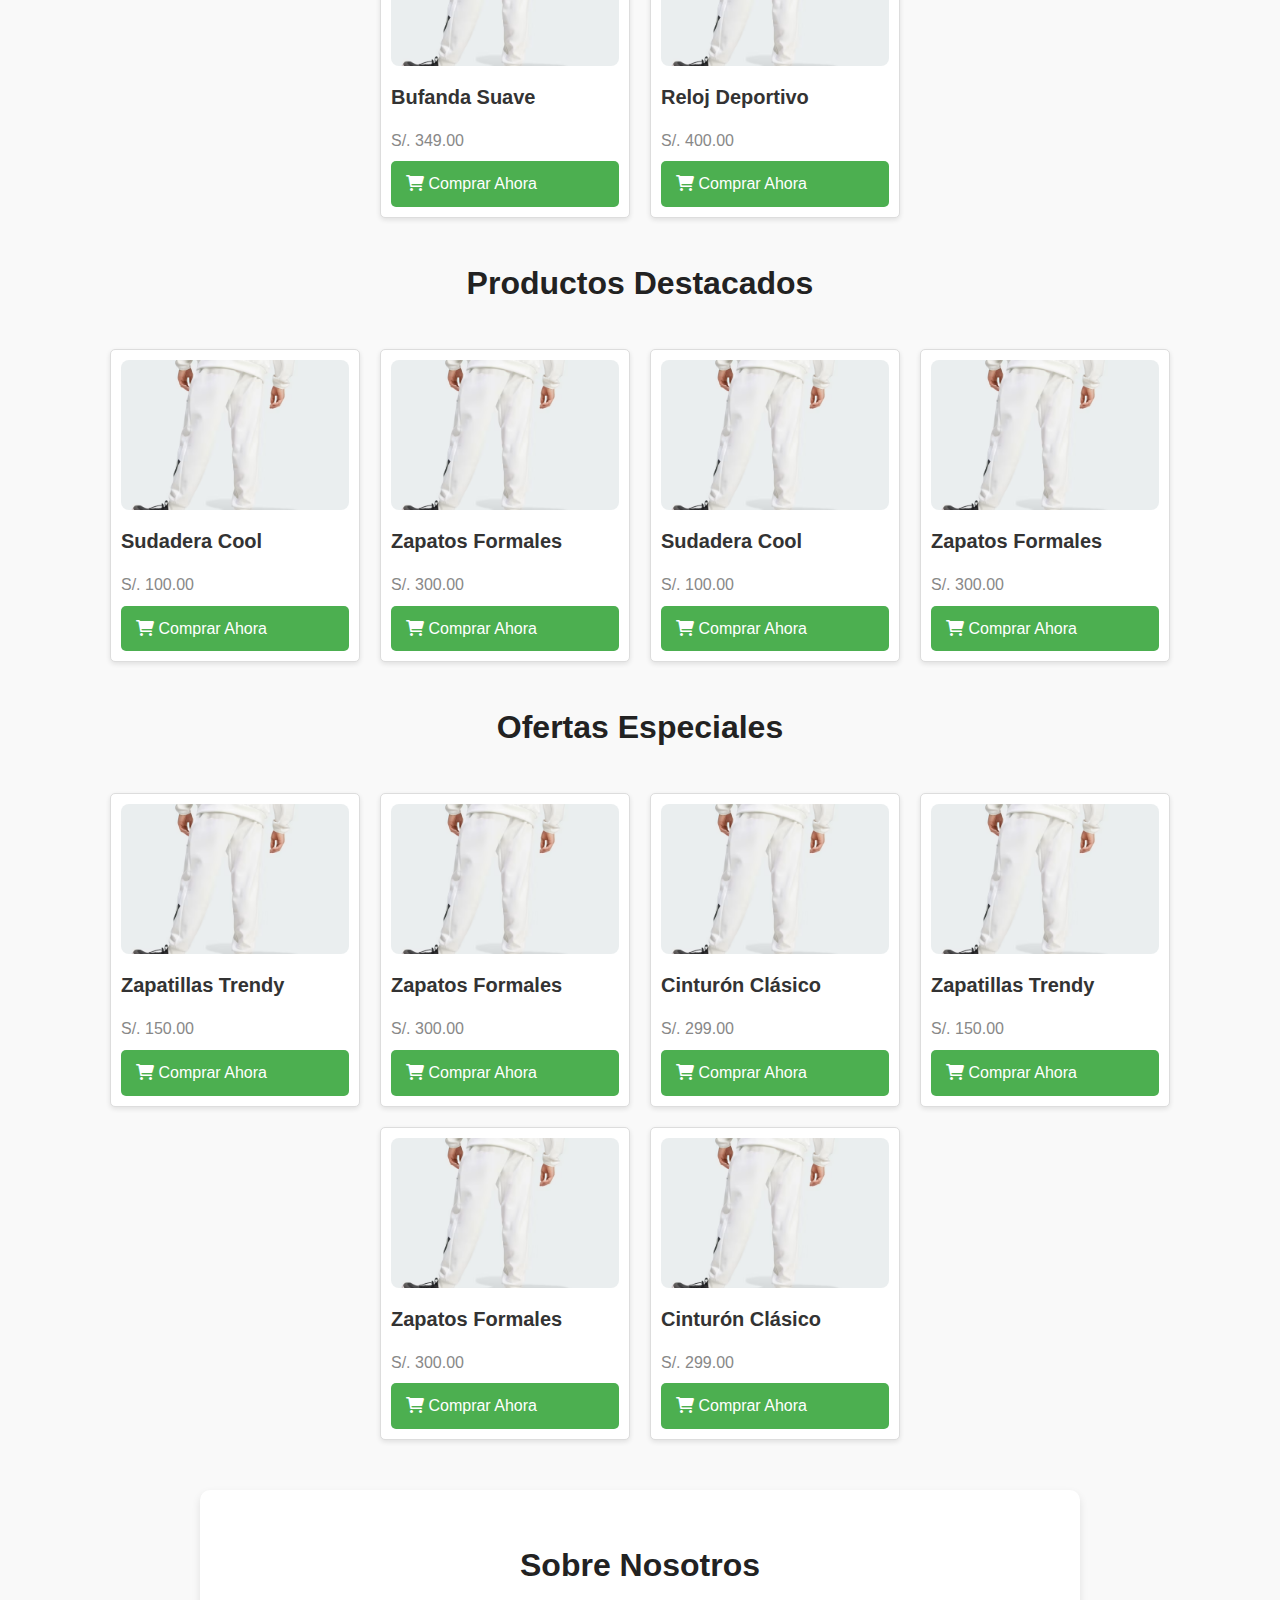
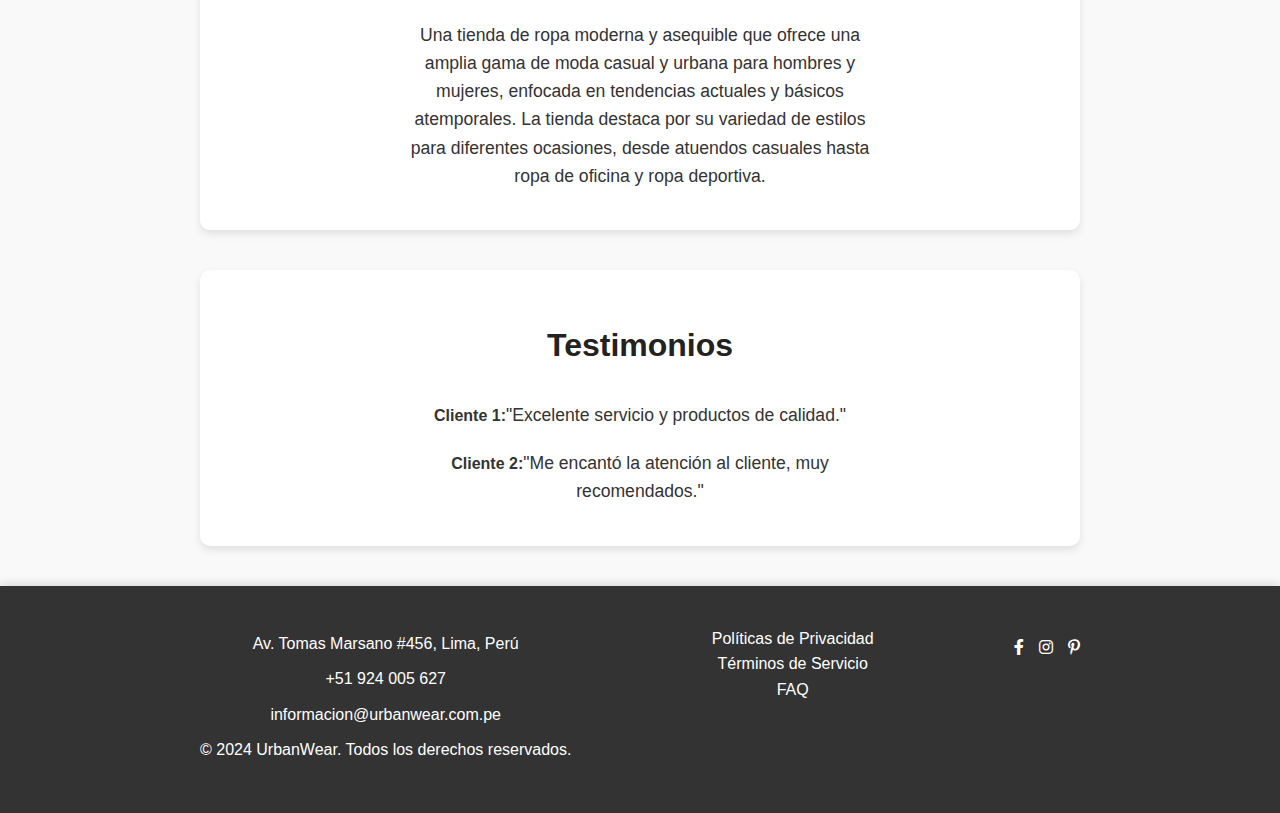
==== commit 27fc5e17: "xdxdxdxdxdxç" ====
--- a/index.html
+++ b/index.html
@@ -133,40 +133,7 @@
               <th>Eliminar</th>
             </tr>
           </thead>
-          <tbody>
-            <!-- Producto 1 -->
-            <tr>
-              <td class="product-image">
-                <img src="producto1.jpg" alt="Producto 1" />
-              </td>
-              <td class="product-name">Producto 1</td>
-              <td><input type="number" value="2" min="1" /></td>
-              <td>S/. 100.00</td>
-              <td>S/. 200.00</td>
-              <td><button class="btn btn-secondary">Eliminar</button></td>
-            </tr>
-            <!-- Producto 2 -->
-            <tr>
-              <td class="product-image">
-                <img src="producto2.jpg" alt="Producto 2" />
-              </td>
-              <td class="product-name">Producto 2</td>
-              <td><input type="number" value="1" min="1" /></td>
-              <td>S/. 150.00</td>
-              <td>S/. 150.00</td>
-              <td><button class="btn btn-secondary">Eliminar</button></td>
-            </tr>
-            <!-- Producto 3 -->
-            <tr>
-              <td class="product-image">
-                <img src="producto3.jpg" alt="Producto 3" />
-              </td>
-              <td class="product-name">Producto 3</td>
-              <td><input type="number" value="3" min="1" /></td>
-              <td>S/. 80.00</td>
-              <td>S/. 240.00</td>
-              <td><button class="btn btn-secondary">Eliminar</button></td>
-            </tr>
+          <tbody> 
           </tbody>
         </table>
 
@@ -204,9 +171,7 @@
     const products = [
       { id: 1, name: 'Sudadera Cool', price: 100, image: 'images/ConjuntoBlanco.png', featured: true, specialOffer: false },
       { id: 2, name: 'Zapatillas Trendy', price: 150, image: 'images/ConjuntoBlanco.png', featured: false, specialOffer: true },
-      { id: 3, name: 'Gorra Estilosa', price: 200, image: 'images/ConjuntoBlanco.png', featured: false, specialOffer: false },
-      { id: 4, name: 'Chaqueta Moderna', price: 180, image: 'images/ConjuntoBlanco.png', featured: true, specialOffer: false },
-      { id: 5, name: 'Camiseta Básica', price: 220, image: 'images/ConjuntoBlanco.png', featured: false, specialOffer: false },
+      { id: 3, name: 'Gorra Estilosa', price: 200, image: 'images/ConjuntoBlanco.png', featured: false, specialOffer: false }, 
       { id: 7, name: 'Zapatos Formales', price: 300, image: 'images/ConjuntoBlanco.png', featured: true, specialOffer: true },
       { id: 8, name: 'Cinturón Clásico', price: 299, image: 'images/ConjuntoBlanco.png', featured: false, specialOffer: true },
       { id: 9, name: 'Bufanda Suave', price: 349, image: 'images/ConjuntoBlanco.png', featured: false, specialOffer: false },
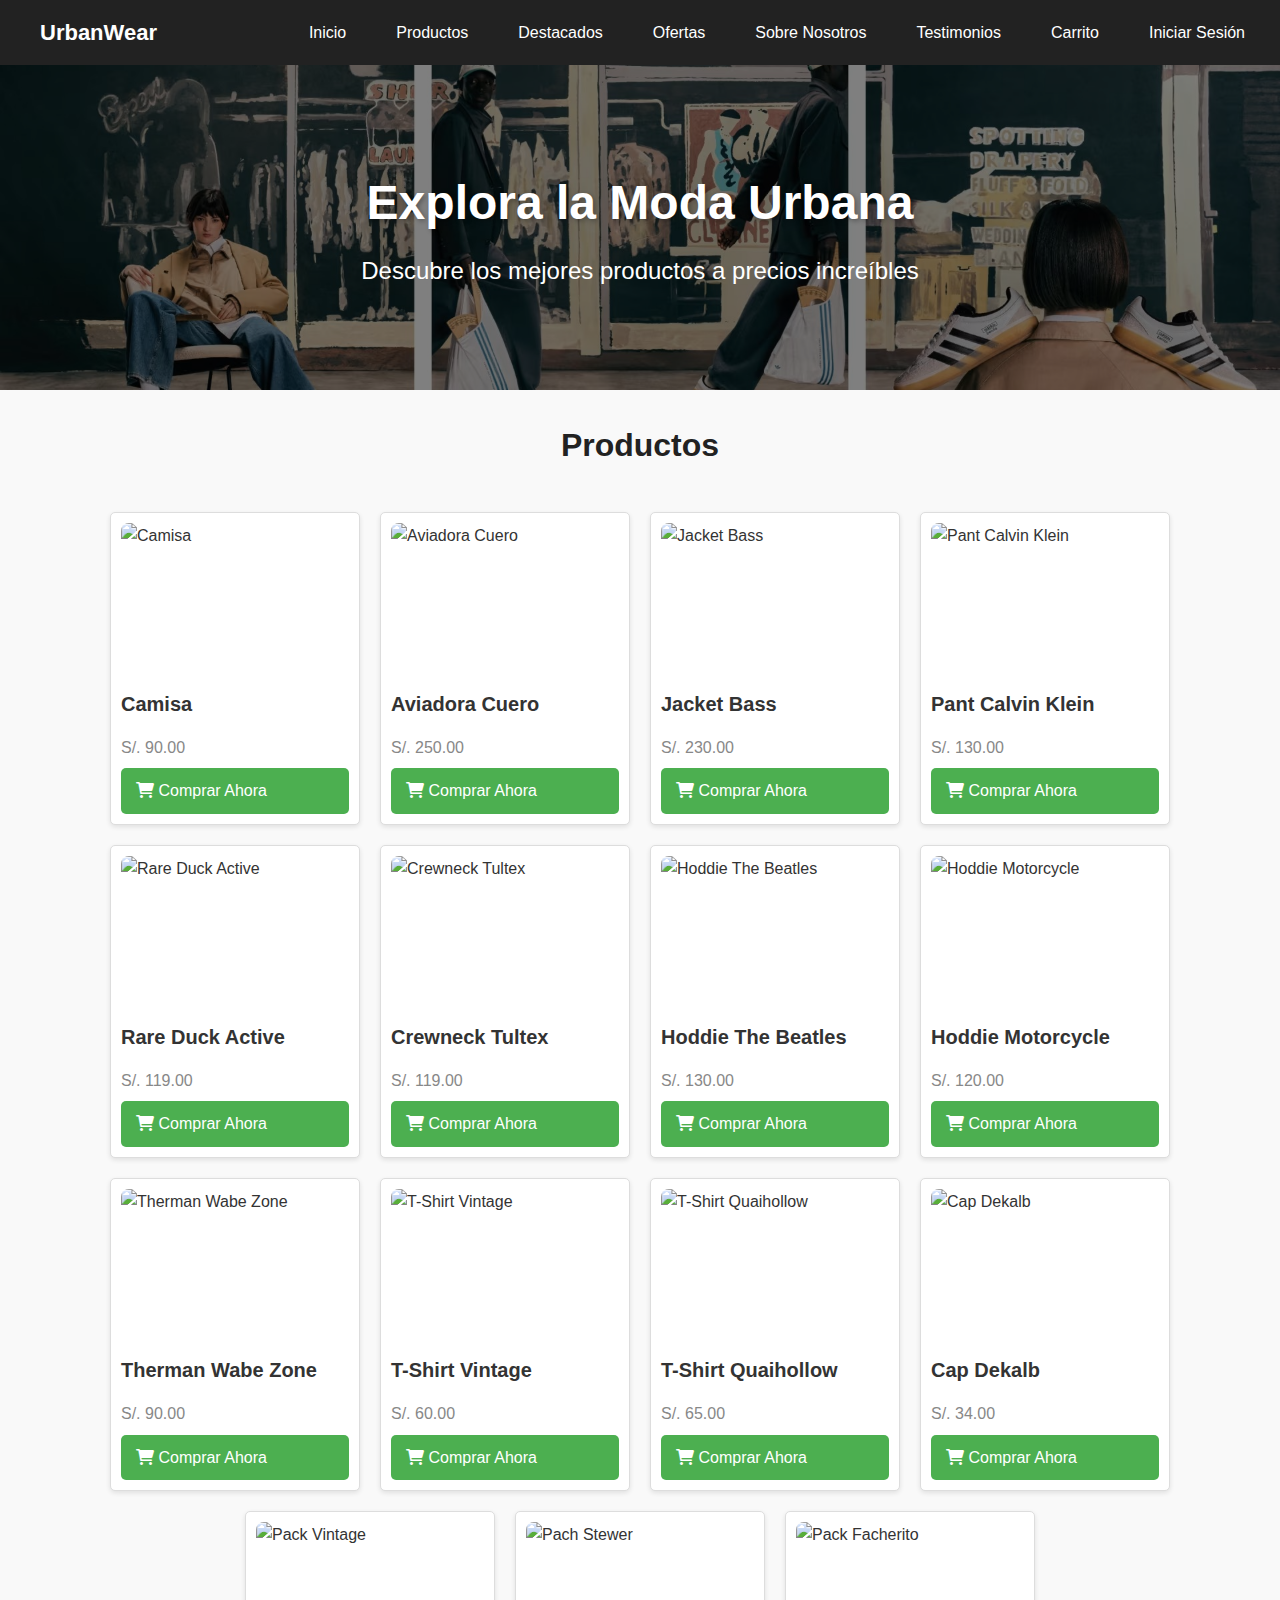
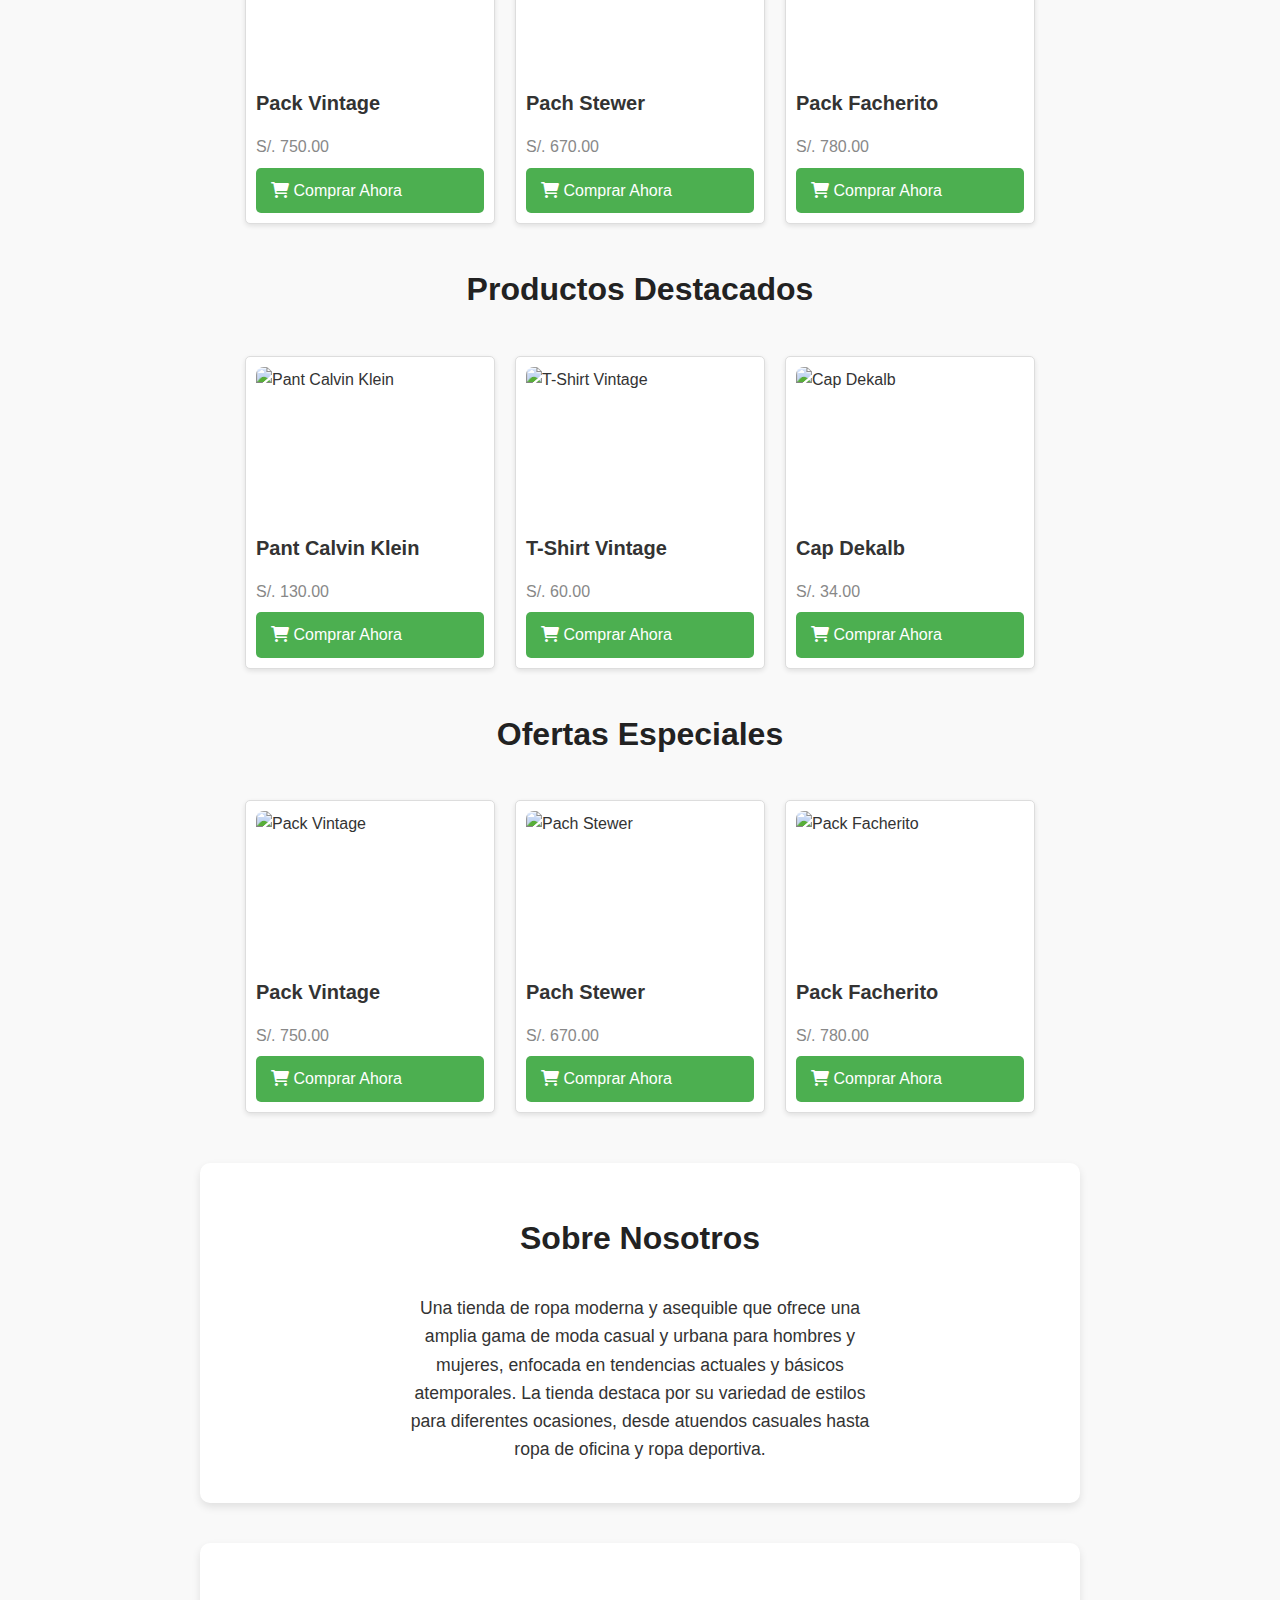
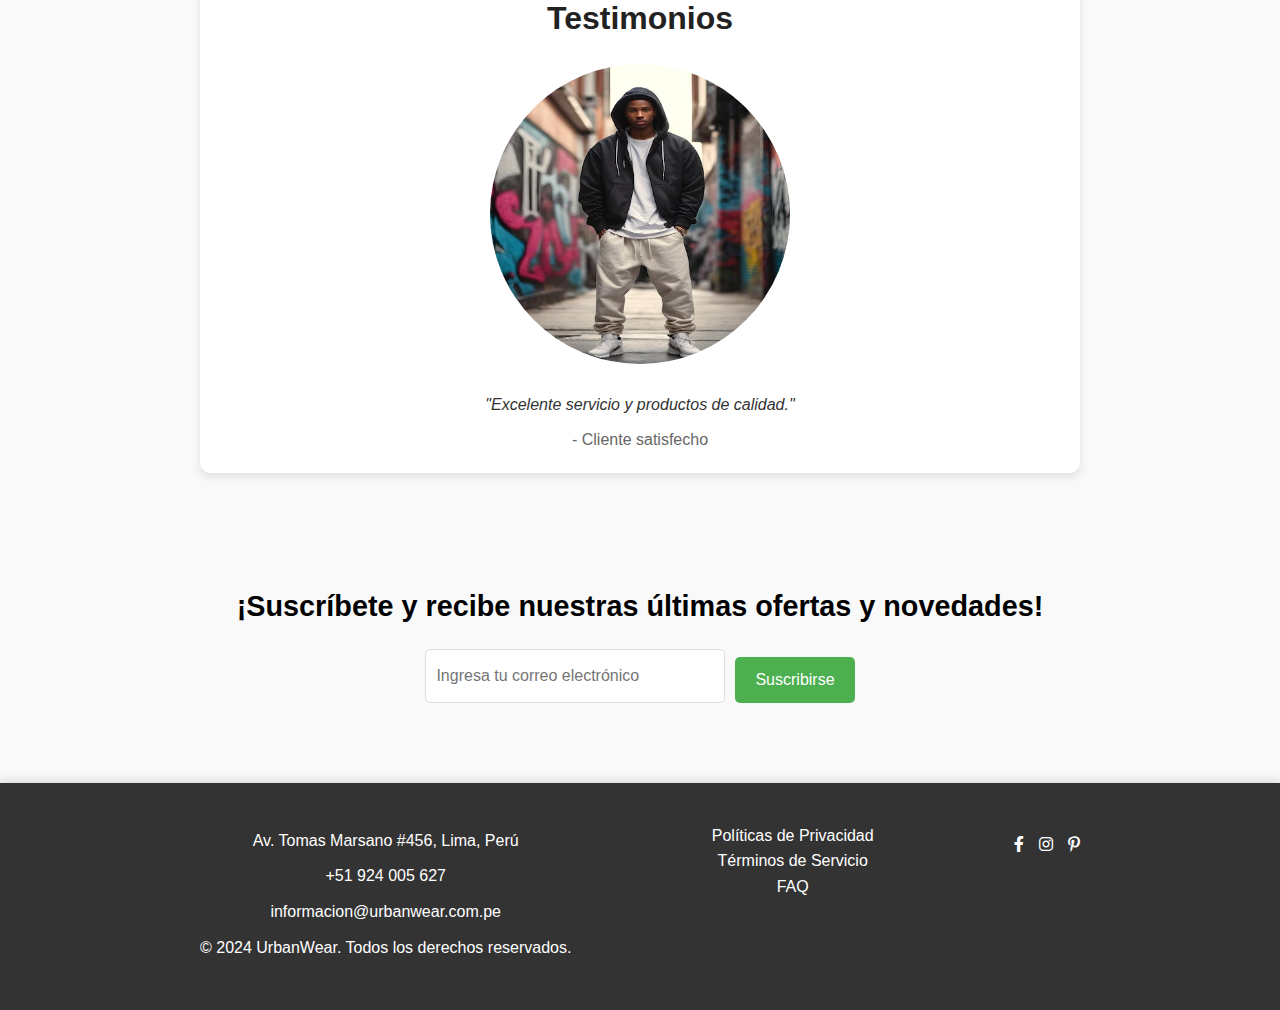
==== commit cf7f58cc: "update" ====
--- a/index.html
+++ b/index.html
@@ -1,332 +1,189 @@
 <!DOCTYPE html>
 <html lang="es">
+  <head>
+    <meta charset="UTF-8" />
+    <meta name="viewport" content="width=device-width, initial-scale=1.0" />
+    <title>UrbanWear</title>
+    <link rel="stylesheet" type="text/css" href="css/styles.css" />
+    <link
+      rel="stylesheet"
+      href="https://cdnjs.cloudflare.com/ajax/libs/font-awesome/6.0.0-beta3/css/all.min.css"
+    />
+  </head>
 
-<head>
-  <meta charset="UTF-8" />
-  <meta name="viewport" content="width=device-width, initial-scale=1.0" />
-  <title>UrbanWear</title>
-  <link rel="stylesheet" type="text/css" href="css/styles.css" />
-  <link rel="stylesheet" href="https://cdnjs.cloudflare.com/ajax/libs/font-awesome/6.0.0-beta3/css/all.min.css" />
-</head>
+  <body>
+    <header>
+      <div class="logo">
+        <p>UrbanWear</p>
+      </div>
+      <nav>
+        <ul>
+          <li><a href="#home">Inicio</a></li>
+          <li><a href="#products">Productos</a></li>
+          <li><a href="#featured">Destacados</a></li>
+          <li><a href="#offers">Ofertas</a></li>
+          <li><a href="#about-us">Sobre Nosotros</a></li>
+          <li><a href="#testimonials">Testimonios</a></li>
+          <li><a href="#" id="cart-btn">Carrito</a></li>
+          <li><a href="#login">Iniciar Sesión</a></li>
+        </ul>
+      </nav>
+    </header>
 
-<body>
-  <header>
-    <div class="logo">
-      <!--<img src="/images/logo.png" alt="Logo de la Tienda" />-->
-      <p>UrbanWear</p>
+    <div class="hero">
+      <h1>Explora la Moda Urbana</h1>
+      <p>Descubre los mejores productos a precios increíbles</p>
     </div>
-    <nav>
-      <ul>
-        <li><a href="#home">Inicio</a></li>
-        <li><a href="#products">Productos</a></li>
-        <li><a href="#featured">Destacados</a></li>
-        <li><a href="#offers">Ofertas</a></li>
-        <li><a href="#about-us">Sobre Nosotros</a></li>
-        <li><a href="#testimonials">Testimonios</a></li>
-        <li><a href="#" id="cart-btn">Carrito</a></li>
-        <li><a href="#login">Iniciar Sesión</a></li>
-      </ul>
-    </nav>
-  </header>
 
-  <div class="hero">
-    <h1>Explora la Moda Urbana</h1>
-    <p>Descubre los mejores productos a precios increíbles</p>
-  </div>
+    <section id="products">
+      <h2>Productos</h2>
+      <div class="products"></div>
+    </section>
 
-  <section id="products">
-    <h2>Productos</h2>
-    <div class="products"></div>
-  </section>
+    <section id="featured">
+      <h2>Productos Destacados</h2>
+      <div class="featured-products"></div>
+    </section>
 
-  <section id="featured">
-    <h2>Productos Destacados</h2>
-    <div class="featured-products"></div>
-  </section>
+    <section id="offers">
+      <h2>Ofertas Especiales</h2>
+      <div class="offers"></div>
+    </section>
 
-  <section id="offers">
-    <h2>Ofertas Especiales</h2>
-    <div class="offers"></div>
-  </section>
+    <section class="quienes-somos" id="about-us">
+      <h2>Sobre Nosotros</h2>
+      <p>
+        Una tienda de ropa moderna y asequible que ofrece una amplia gama de
+        moda casual y urbana para hombres y mujeres, enfocada en tendencias
+        actuales y básicos atemporales. La tienda destaca por su variedad de
+        estilos para diferentes ocasiones, desde atuendos casuales hasta ropa de
+        oficina y ropa deportiva.
+      </p>
+    </section>
 
-
-  <section class="quienes-somos" id="about-us">
-    <h2>Sobre Nosotros</h2>
-    <p>
-      Una tienda de ropa moderna y asequible que ofrece una amplia gama de
-      moda casual y urbana para hombres y mujeres, enfocada en tendencias
-      actuales y básicos atemporales. La tienda destaca por su variedad de
-      estilos para diferentes ocasiones, desde atuendos casuales hasta ropa de
-      oficina y ropa deportiva.
-    </p>
-  </section>
-
-  <section class="testimonios" id="testimonials">
-    <h2>Testimonios</h2>
-    <p>
-      <strong>Cliente 1:</strong>"Excelente servicio y productos de calidad."
-    </p>
-    <p>
-      <strong>Cliente 2:</strong>"Me encantó la atención al cliente, muy
-      recomendados."
-    </p>
-  </section>
-
-  <!-- Pie de Página -->
-  <footer class="footer">
-    <section class="footer__content">
-      <div class="footer__info">
-        <address class="footer__address">
-          <p>Av. Tomas Marsano #456, Lima, Perú</p>
-          <p>+51 924 005 627</p>
-          <p>informacion@urbanwear.com.pe</p>
-          <p>&copy; 2024 UrbanWear. Todos los derechos reservados.</p>
-        </address>
-      </div>
-
-      <div class="footer__links">
-        <ul class="footer__links-list">
-          <li class="footer__links-item">
-            <a href="#">Políticas de Privacidad</a>
-          </li>
-          <li class="footer__links-item">
-            <a href="#">Términos de Servicio</a>
-          </li>
-          <li class="footer__links-item"><a href="#">FAQ</a></li>
-        </ul>
-      </div>
-
-      <div class="footer__social-media">
-        <ul class="social-media__list">
-          <li class="social-media__item">
-            <a href="https://www.facebook.com" target="_blank" class="social-media__link" aria-label="Facebook">
-              <i class="fab fa-facebook-f"></i>
-            </a>
-          </li>
-          <li class="social-media__item">
-            <a href="https://www.instagram.com" target="_blank" class="social-media__link" aria-label="Instagram">
-              <i class="fab fa-instagram"></i>
-            </a>
-          </li>
-          <li class="social-media__item">
-            <a href="https://www.pinterest.com" target="_blank" class="social-media__link" aria-label="Pinterest">
-              <i class="fab fa-pinterest-p"></i>
-            </a>
-          </li>
-        </ul>
+    <!-- Sección de Testimonios -->
+    <section class="testimonials" id="testimonials">
+      <h2>Testimonios</h2>
+      <div class="testimonial">
+        <img src="images/ModeloTestimonio1.png" alt="Cliente satisfecho" />
+        <blockquote>"Excelente servicio y productos de calidad."</blockquote>
+        <p>- Cliente satisfecho</p>
       </div>
     </section>
-  </footer>
-  <div id="cartModal" class="modal">
-    <div class="modal-content">
-      <span class="close">&times;</span>
-      <h1>Carrito de Compras</h1>
-      <div class="cart-container">
-        <table>
-          <thead>
-            <tr>
-              <th>Imagen</th>
-              <th>Producto</th>
-              <th>Cantidad</th>
-              <th>Precio Unitario</th>
-              <th>Subtotal</th>
-              <th>Eliminar</th>
-            </tr>
-          </thead>
-          <tbody> 
-          </tbody>
-        </table>
 
-        <div class="cart-summary">
-          <h3>Resumen del Pedido</h3>
-          <div class="summary-item">
-            <span>Subtotal:</span>
-            <span>S/. 590.00</span>
+    <section class="subscribe">
+      <h2>¡Suscríbete y recibe nuestras últimas ofertas y novedades!</h2>
+      <form class="subscribe__form" method="post">
+        <input
+          type="email"
+          name="email"
+          class="subscribe__input"
+          placeholder="Ingresa tu correo electrónico"
+          required
+        />
+        <a href="#" class="btn subscribe__btn">Suscribirse</a>
+      </form>
+    </section>
+
+    <!-- Pie de Página -->
+    <footer class="footer">
+      <section class="footer__content">
+        <div class="footer__info">
+          <address class="footer__address">
+            <p>Av. Tomas Marsano #456, Lima, Perú</p>
+            <p>+51 924 005 627</p>
+            <p>informacion@urbanwear.com.pe</p>
+            <p>&copy; 2024 UrbanWear. Todos los derechos reservados.</p>
+          </address>
+        </div>
+
+        <div class="footer__links">
+          <ul class="footer__links-list">
+            <li class="footer__links-item">
+              <a href="#">Políticas de Privacidad</a>
+            </li>
+            <li class="footer__links-item">
+              <a href="#">Términos de Servicio</a>
+            </li>
+            <li class="footer__links-item"><a href="#">FAQ</a></li>
+          </ul>
+        </div>
+
+        <div class="footer__social-media">
+          <ul class="social-media__list">
+            <li class="social-media__item">
+              <a
+                href="https://www.facebook.com"
+                target="_blank"
+                class="social-media__link"
+                aria-label="Facebook"
+              >
+                <i class="fab fa-facebook-f"></i>
+              </a>
+            </li>
+            <li class="social-media__item">
+              <a
+                href="https://www.instagram.com"
+                target="_blank"
+                class="social-media__link"
+                aria-label="Instagram"
+              >
+                <i class="fab fa-instagram"></i>
+              </a>
+            </li>
+            <li class="social-media__item">
+              <a
+                href="https://www.pinterest.com"
+                target="_blank"
+                class="social-media__link"
+                aria-label="Pinterest"
+              >
+                <i class="fab fa-pinterest-p"></i>
+              </a>
+            </li>
+          </ul>
+        </div>
+      </section>
+    </footer>
+    <div id="cartModal" class="modal">
+      <div class="modal-content">
+        <span class="close">&times;</span>
+        <h1>Carrito de Compras</h1>
+        <div class="cart-container">
+          <table>
+            <thead>
+              <tr>
+                <th>Imagen</th>
+                <th>Producto</th>
+                <th>Cantidad</th>
+                <th>Precio Unitario</th>
+                <th>Subtotal</th>
+                <th>Eliminar</th>
+              </tr>
+            </thead>
+            <tbody></tbody>
+          </table>
+
+          <div class="cart-summary">
+            <h3>Resumen del Pedido</h3>
+            <div class="summary-item">
+              <span>Subtotal:</span>
+              <span>S/. 590.00</span>
+            </div>
+            <div class="summary-item">
+              <span>Envío:</span>
+              <span>S/. 20.00</span>
+            </div>
+            <div class="summary-item">
+              <strong>Total:</strong>
+              <strong>S/. 610.00</strong>
+            </div>
+            <button class="btn">Proceder al Pago</button>
+            <button class="btn btn-secondary">Seguir Comprando</button>
           </div>
-          <div class="summary-item">
-            <span>Envío:</span>
-            <span>S/. 20.00</span>
-          </div>
-          <div class="summary-item">
-            <strong>Total:</strong>
-            <strong>S/. 610.00</strong>
-          </div>
-          <button class="btn">Proceder al Pago</button>
-          <button class="btn btn-secondary">Seguir Comprando</button>
         </div>
       </div>
     </div>
-  </div>
-
-
-  <script>
-    const cartBtn = document.getElementById('cart-btn');
-    const modal = document.getElementById('cartModal');
-    const closeModal = document.querySelector('.close');
-    const cartTableBody = document.querySelector('.cart-container tbody');
-    const cartSummary = document.querySelector('.cart-summary');
-
-    let cartItems = [];
-
-    const products = [
-      { id: 1, name: 'Sudadera Cool', price: 100, image: 'images/ConjuntoBlanco.png', featured: true, specialOffer: false },
-      { id: 2, name: 'Zapatillas Trendy', price: 150, image: 'images/ConjuntoBlanco.png', featured: false, specialOffer: true },
-      { id: 3, name: 'Gorra Estilosa', price: 200, image: 'images/ConjuntoBlanco.png', featured: false, specialOffer: false }, 
-      { id: 7, name: 'Zapatos Formales', price: 300, image: 'images/ConjuntoBlanco.png', featured: true, specialOffer: true },
-      { id: 8, name: 'Cinturón Clásico', price: 299, image: 'images/ConjuntoBlanco.png', featured: false, specialOffer: true },
-      { id: 9, name: 'Bufanda Suave', price: 349, image: 'images/ConjuntoBlanco.png', featured: false, specialOffer: false },
-      { id: 10, name: 'Reloj Deportivo', price: 400, image: 'images/ConjuntoBlanco.png', featured: false, specialOffer: false },
-    ];
-
-    function displayProducts() {
-      const productContainer = document.querySelector('.products');
-      const featuredContainer = document.querySelector('.featured-products');
-      const offersContainer = document.querySelector('.offers');
-
-      products.forEach(product => {
-        const productHtml = `
-  <div class="product-item">
-    <img src="${product.image}" alt="${product.name}" />
-    <h3>${product.name}</h3>
-    <p>S/. ${product.price.toFixed(2)}</p>
-    <div class="product-footer">
-      <a href="javascript:void(0);" class="btn" onclick="addToCart({id: ${product.id}, name: '${product.name}', price: ${product.price}, image: '${product.image}', quantity: 1 })">
-        <i class="fas fa-shopping-cart"></i> Comprar Ahora
-      </a>
-    </div>
-  </div>`;
-
-
-        productContainer.appendChild(createElementFromHTML(productHtml));
-
-        if (product.featured) {
-          featuredContainer.appendChild(createElementFromHTML(productHtml));
-        }
-
-        if (product.specialOffer) {
-          offersContainer.appendChild(createElementFromHTML(productHtml));
-        }
-      });
-    }
-
-    function createElementFromHTML(htmlString) {
-      const div = document.createElement('div');
-      div.innerHTML = htmlString.trim();
-      return div.firstChild;
-    }
-
-    window.onload = function () {
-      displayProducts();
-      loadCartFromLocalStorage();  
-      displayProducts();  
-      updateCart();
-    };
-
-
-
-
-
-
-    cartBtn.onclick = function () {
-      modal.style.display = "block";
-      updateCart();
-    }
-
-    closeModal.onclick = function () {
-      modal.style.display = "none";
-    }
-
-    window.onclick = function (event) {
-      if (event.target === modal) {
-        modal.style.display = "none";
-      }
-    }
-
-    function addToCart(product) {
-      const existingProduct = cartItems.find(item => item.id === product.id);
-      if (existingProduct) {
-        existingProduct.quantity++;
-      } else {
-        cartItems.push(product);
-      }
-      localStorage.setItem('cartItems', JSON.stringify(cartItems));
-      updateCart();
-    }
-
-    function removeFromCart(productId) {
-      cartItems = cartItems.filter(item => item.id !== productId);
-      localStorage.setItem('cartItems', JSON.stringify(cartItems));
-      updateCart();
-    }
-
-    function loadCartFromLocalStorage() {
-      const storedCart = localStorage.getItem('cartItems');
-      if (storedCart) {
-        cartItems = JSON.parse(storedCart);
-      }
-    }
-
-    function updateCart() {
-      cartTableBody.innerHTML = '';
-      let subtotal = 0;
-
-      cartItems.forEach(item => {
-        const row = document.createElement('tr');
-        row.innerHTML = `
-      <td class="product-image"><img style="height:40px;" src="${item.image}" alt="${item.name}" /></td>
-      <td class="product-name">${item.name}</td>
-      <td><input type="number" value="${item.quantity}" min="1" onchange="updateQuantity(${item.id}, this.value)" /></td>
-      <td>S/. ${item.price.toFixed(2)}</td>
-      <td>S/. ${(item.price * item.quantity).toFixed(2)}</td>
-      <td>
-        <button class="btn btn-secondary" onclick="removeFromCart(${item.id})">Eliminar</button>
-        <button class="btn" onclick="openProductDetail(${item.id})">Detalles</button>
-      </td>
-    `;
-        cartTableBody.appendChild(row);
-        subtotal += item.price * item.quantity;
-      });
-
-
-      const shipping = 20;
-      const total = subtotal + shipping;
-
-      cartSummary.innerHTML = `
-    <h3>Resumen del Pedido</h3>
-    <div class="summary-item"><span>Subtotal:</span><span>S/. ${subtotal.toFixed(2)}</span></div>
-    <div class="summary-item"><span>Envío:</span><span>S/. ${shipping.toFixed(2)}</span></div>
-    <div class="summary-item"><strong>Total:</strong><strong>S/. ${total.toFixed(2)}</strong></div>
-    <button class="btn">Proceder al Pago</button>
-    <button class="btn btn-secondary" onclick="modal.style.display='none'">Seguir Comprando</button>
-  `;
-    }
-
-    function openProductDetail(productId) {
-      const product = products.find(p => p.id === productId);
-      if (product) {
-        const params = new URLSearchParams({
-          id: product.id,
-          name: product.name,
-          price: product.price,
-          image: product.image
-        });
-        // window.open('detalleproducto.html?' + params.toString());
-        //localStorage.setItem('cartItems', JSON.stringify(product));
-        window.location.href = 'detalleproducto.html?' + params.toString();
-      }
-    }
-
-
-    function updateQuantity(productId, quantity) {
-      const product = cartItems.find(item => item.id === productId);
-      if (product) {
-        product.quantity = parseInt(quantity);
-        updateCart();
-      }
-    }
-
-
-  </script>
-</body>
-
-</html>+    <script src="/js/scripts.js"></script>
+  </body>
+</html>
--- a/css/styles.css
+++ b/css/styles.css
@@ -55,7 +55,7 @@
 .hero {
   position: relative;
   /* Para que ::before esté posicionado correctamente */
-  background: url("images/banner.jpg") center/cover no-repeat;
+  background: url("/images/banner.jpg") center/cover no-repeat;
   padding: 100px 20px;
   text-align: center;
   color: #fff;
@@ -182,7 +182,8 @@
   margin-bottom: 20px;
 }
 
-.testimonios {
+/* Sección de Testimonios */
+.testimonials {
   background-color: #fff;
   padding: 40px 20px;
   box-shadow: 0 4px 8px rgba(0, 0, 0, 0.1);
@@ -191,12 +192,34 @@
   padding: 20px 200px;
 }
 
-.testimonios p {
-  font-size: 1.1rem;
+.testimonials h2 {
+  font-size: 2rem;
+  margin-bottom: 20px;
+}
+
+.testimonial {
+  background-color: #fff;
   text-align: center;
+  margin: 0 auto;
+}
+
+.testimonial img {
+  border-radius: 50%;
+  width: 300px;
+  height: 300px;
   margin-bottom: 20px;
 }
 
+.testimonial blockquote {
+  font-style: italic;
+  margin-bottom: 10px;
+}
+
+.testimonial p {
+  color: #666;
+}
+
+/* Sección de Pie de Página */
 .footer {
   background-color: #333;
   color: #fff;
@@ -245,7 +268,8 @@
 
 .logo p {
   font-weight: bold;
-  font-size: 18px;
+  font-size: 22px;
+  margin-left: 20px;
 }
 
 .btn {
@@ -489,4 +513,42 @@
 .review-text {
   color: #555;
   font-style: italic;
+}
+
+.subscribe {
+  text-align: center;
+  padding: 40px 0;
+}
+
+.subscribe h2 {
+  font-size: 1.8rem;
+  margin-bottom: 20px;
+  color: #000000;
+}
+
+.subscribe__form {
+  display: flex;
+  justify-content: center;
+  gap: 10px;
+}
+
+.subscribe__input {
+  padding: 10px;
+  border: 1px solid #ddd;
+  border-radius: 5px;
+  font-size: 1rem;
+  width: 300px;
+}
+
+.subscribe__btn {
+  background-color: #4CAF50;
+  color: white;
+  padding: 10px 20px;
+  text-decoration: none;
+  border-radius: 5px;
+  transition: background-color 0.3s ease;
+}
+
+.subscribe__btn:hover {
+  background-color: #45a049;
 }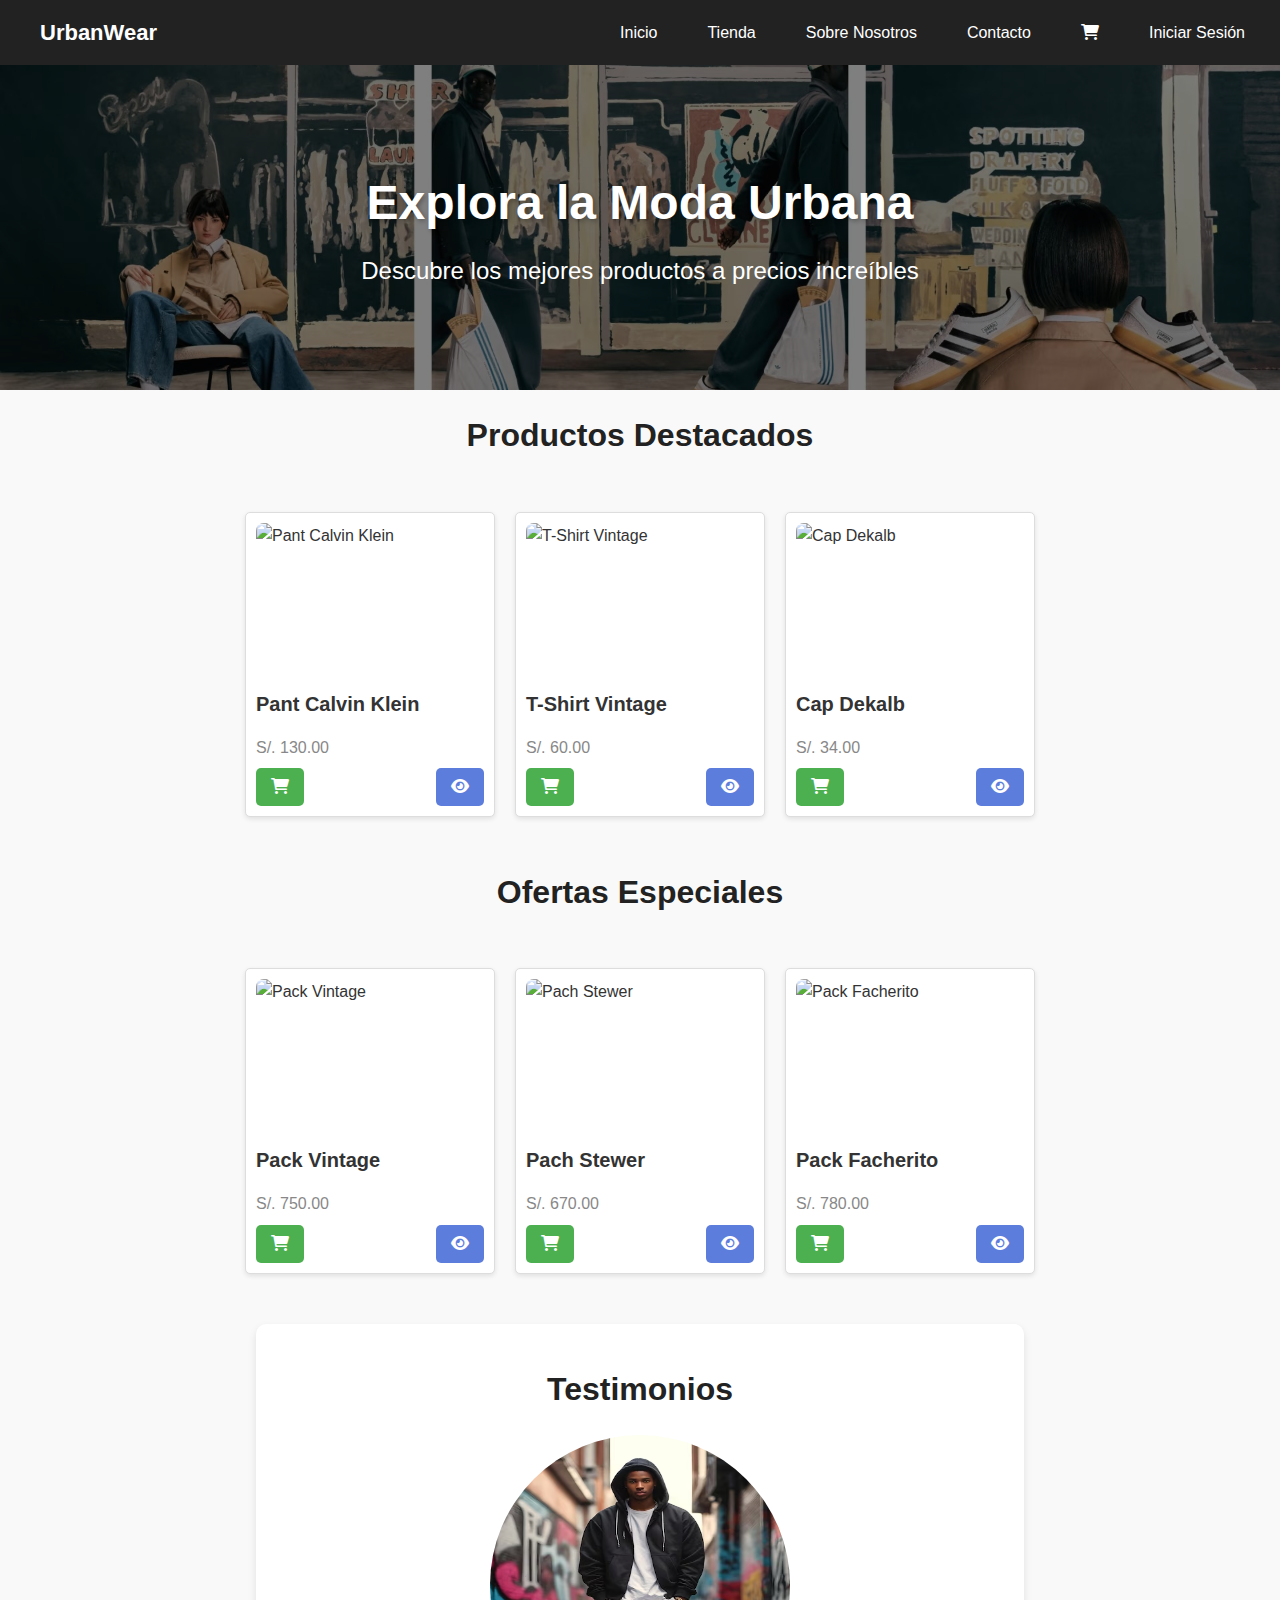
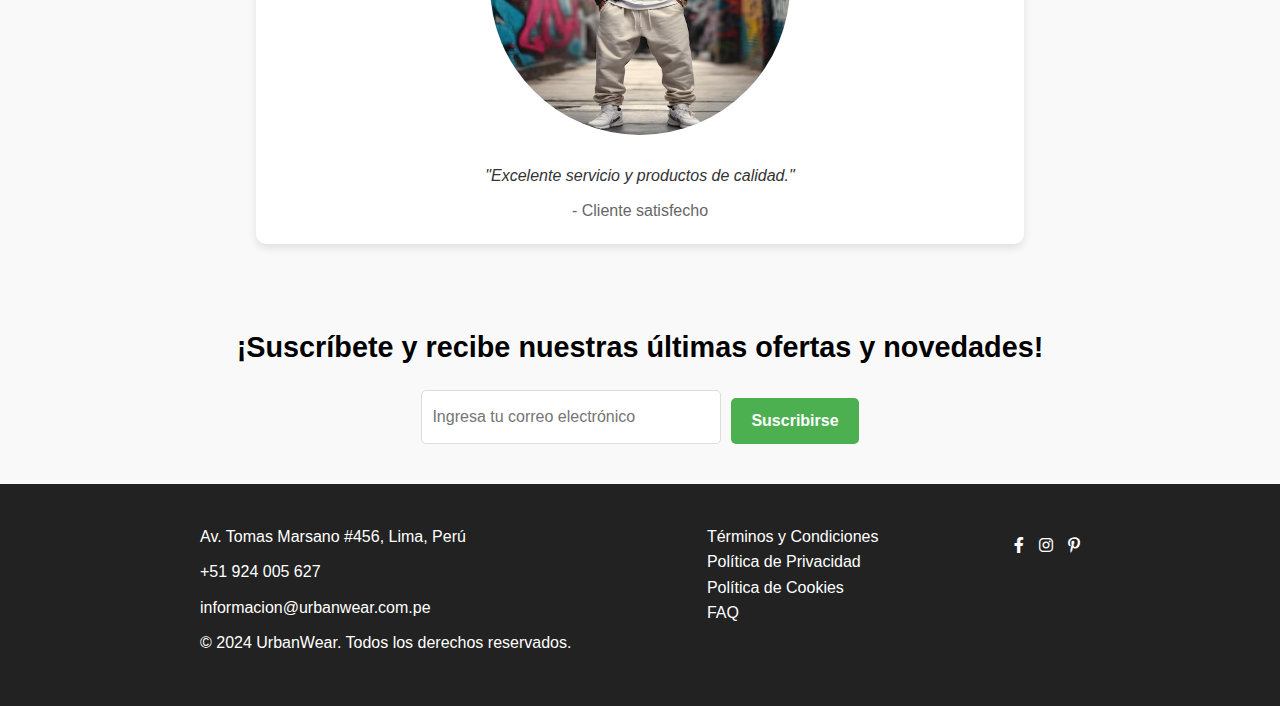
==== commit 0251beb6: "add details" ====
--- a/index.html
+++ b/index.html
@@ -10,7 +10,6 @@
       href="https://cdnjs.cloudflare.com/ajax/libs/font-awesome/6.0.0-beta3/css/all.min.css"
     />
   </head>
-
   <body>
     <header>
       <div class="logo">
@@ -18,13 +17,13 @@
       </div>
       <nav>
         <ul>
-          <li><a href="#home">Inicio</a></li>
-          <li><a href="#products">Productos</a></li>
-          <li><a href="#featured">Destacados</a></li>
-          <li><a href="#offers">Ofertas</a></li>
-          <li><a href="#about-us">Sobre Nosotros</a></li>
-          <li><a href="#testimonials">Testimonios</a></li>
-          <li><a href="#" id="cart-btn">Carrito</a></li>
+          <li><a href="index.html">Inicio</a></li>
+          <li><a href="tienda.html">Tienda</a></li>
+          <li><a href="nosotros.html">Sobre Nosotros</a></li>
+          <li><a href="contacto.html">Contacto</a></li>
+          <li style="position: relative;"><a href="#" id="cart-btn"><i class="fas fa-shopping-cart"></i></a>
+            <div class="badge"></div>
+          </li>
           <li><a href="#login">Iniciar Sesión</a></li>
         </ul>
       </nav>
@@ -35,11 +34,6 @@
       <p>Descubre los mejores productos a precios increíbles</p>
     </div>
 
-    <section id="products">
-      <h2>Productos</h2>
-      <div class="products"></div>
-    </section>
-
     <section id="featured">
       <h2>Productos Destacados</h2>
       <div class="featured-products"></div>
@@ -48,17 +42,6 @@
     <section id="offers">
       <h2>Ofertas Especiales</h2>
       <div class="offers"></div>
-    </section>
-
-    <section class="quienes-somos" id="about-us">
-      <h2>Sobre Nosotros</h2>
-      <p>
-        Una tienda de ropa moderna y asequible que ofrece una amplia gama de
-        moda casual y urbana para hombres y mujeres, enfocada en tendencias
-        actuales y básicos atemporales. La tienda destaca por su variedad de
-        estilos para diferentes ocasiones, desde atuendos casuales hasta ropa de
-        oficina y ropa deportiva.
-      </p>
     </section>
 
     <!-- Sección de Testimonios -->
@@ -100,10 +83,13 @@
         <div class="footer__links">
           <ul class="footer__links-list">
             <li class="footer__links-item">
-              <a href="#">Políticas de Privacidad</a>
+              <a href="#">Términos y Condiciones</a>
             </li>
             <li class="footer__links-item">
-              <a href="#">Términos de Servicio</a>
+              <a href="#">Política de Privacidad</a>
+            </li>
+            <li class="footer__links-item">
+              <a href="#">Política de Cookies</a>
             </li>
             <li class="footer__links-item"><a href="#">FAQ</a></li>
           </ul>
@@ -184,6 +170,36 @@
         </div>
       </div>
     </div>
+    <div
+      id="notification"
+      style="
+        font-size: 14px;
+        display: none;
+        position: fixed;
+        bottom: 20px;
+        right: 20px;
+        background-color: #555;
+        color: white;
+        padding: 10px;
+        border-radius: 5px;
+        font-weight: bold;
+      "
+    >
+      Producto agregado al carrito
+    </div>
+    <div id="loginModal" class="modal-session">
+      <div class="modal-content">
+        <span class="close-login">&times;</span>
+        <h2>Iniciar Sesión</h2>
+        <form id="loginForm">
+          <label for="username">Usuario:</label>
+          <input type="text" id="username" name="username" required />
+          <label for="password">Contraseña:</label>
+          <input type="password" id="password" name="password" required />
+          <button type="submit" class="btn">Ingresar</button>
+        </form>
+      </div>
+    </div>
     <script src="/js/scripts.js"></script>
   </body>
 </html>
--- a/css/styles.css
+++ b/css/styles.css
@@ -50,6 +50,12 @@
 nav ul li a:hover {
   background-color: #444;
   border-radius: 5px;
+}
+
+.logo p {
+  font-weight: bold;
+  font-size: 22px;
+  margin-left: 20px;
 }
 
 .hero {
@@ -89,9 +95,50 @@
 h2 {
   color: #222;
   text-align: center;
-  margin: 30px 0;
   font-size: 2rem;
-}
+  margin-top: 20px;
+}
+
+
+/* Inicio Sección de Testimonios */
+.testimonials {
+  background-color: #fff;
+  padding: 40px 20px;
+  box-shadow: 0 4px 8px rgba(0, 0, 0, 0.1);
+  border-radius: 10px;
+  width: 60%;
+  margin: 20px auto;
+  padding: 20px 20px;
+}
+
+.testimonials h2 {
+  font-size: 2rem;
+  margin-bottom: 20px;
+}
+
+.testimonial {
+  background-color: #fff;
+  text-align: center;
+  margin: 0 auto;
+}
+
+.testimonial img {
+  border-radius: 50%;
+  width: 300px;
+  height: 300px;
+  margin-bottom: 20px;
+}
+
+.testimonial blockquote {
+  font-style: italic;
+  margin-bottom: 10px;
+}
+
+.testimonial p {
+  color: #666;
+}
+
+/* Fin Sección de Testimonios */
 
 .products,
 .featured-products,
@@ -99,7 +146,9 @@
   display: flex;
   flex-wrap: wrap;
   justify-content: center;
-  margin: 20px 0;
+  width: 70%;
+  margin: 20px auto;
+  padding: 20px 20px;
 }
 
 .product-item {
@@ -142,136 +191,6 @@
   color: #888;
 }
 
-footer {
-  background-color: #222;
-  color: white;
-  text-align: center;
-  padding: 20px;
-  margin-top: 40px;
-  font-size: 0.9rem;
-  box-shadow: 0 -4px 8px rgba(0, 0, 0, 0.1);
-}
-
-footer p {
-  margin: 5px 0;
-}
-
-footer a {
-  color: #f4f4f4;
-  text-decoration: none;
-}
-
-footer a:hover {
-  color: #ddd;
-  text-decoration: underline;
-}
-
-/* Sección de Quiénes Somos */
-.quienes-somos {
-  background-color: #fff;
-  padding: 40px 20px;
-  box-shadow: 0 4px 8px rgba(0, 0, 0, 0.1);
-  border-radius: 10px;
-  margin: 40px 200px;
-  padding: 20px 200px;
-}
-
-.quienes-somos p {
-  font-size: 1.1rem;
-  text-align: center;
-  margin-bottom: 20px;
-}
-
-/* Sección de Testimonios */
-.testimonials {
-  background-color: #fff;
-  padding: 40px 20px;
-  box-shadow: 0 4px 8px rgba(0, 0, 0, 0.1);
-  border-radius: 10px;
-  margin: 40px 200px;
-  padding: 20px 200px;
-}
-
-.testimonials h2 {
-  font-size: 2rem;
-  margin-bottom: 20px;
-}
-
-.testimonial {
-  background-color: #fff;
-  text-align: center;
-  margin: 0 auto;
-}
-
-.testimonial img {
-  border-radius: 50%;
-  width: 300px;
-  height: 300px;
-  margin-bottom: 20px;
-}
-
-.testimonial blockquote {
-  font-style: italic;
-  margin-bottom: 10px;
-}
-
-.testimonial p {
-  color: #666;
-}
-
-/* Sección de Pie de Página */
-.footer {
-  background-color: #333;
-  color: #fff;
-  padding: 40px 200px;
-}
-
-.footer__content {
-  display: flex;
-  justify-content: space-between;
-  flex-wrap: wrap;
-}
-
-.footer__info p,
-.footer__address p {
-  margin-bottom: 10px;
-}
-
-.footer__links ul {
-  list-style: none;
-}
-
-.footer__links a {
-  color: #fff;
-  text-decoration: none;
-  transition: color 0.3s ease;
-}
-
-.footer__links a:hover {
-  color: #ff6f61;
-}
-
-.social-media__list {
-  display: flex;
-  gap: 15px;
-}
-
-.social-media__link {
-  color: #fff;
-  font-size: 1.5rem;
-  transition: color 0.3s ease;
-}
-
-.social-media__link:hover {
-  color: #ff6f61;
-}
-
-.logo p {
-  font-weight: bold;
-  font-size: 22px;
-  margin-left: 20px;
-}
-
 .btn {
   display: block;
   background-color: #ff6f61;
@@ -296,6 +215,8 @@
 
 .product-footer {
   margin-top: auto;
+  display: flex;
+  justify-content: space-between;
 }
 
 .modal {
@@ -358,10 +279,16 @@
   border: none;
   border-radius: 5px;
   cursor: pointer;
+  text-align: center;
+  font-weight: bold;
 }
 
 .btn:hover {
   background-color: #45a049;
+}
+
+.btn-primary {
+  background-color: #5d7ddc;
 }
 
 .btn-secondary {
@@ -378,143 +305,7 @@
   padding-top: 10px;
 }
 
-.product-detail {
-  display: flex;
-  margin: 20px;
-  border: 1px solid #e1e1e1;
-  border-radius: 10px;
-  padding: 20px;
-  background-color: #ffffff;
-  box-shadow: 0 4px 10px rgba(0, 0, 0, 0.1);
-}
-
-.product-image {
-  flex: 1;
-  max-width: 300px;
-  border-radius: 10px;
-  overflow: hidden;
-}
-
-.product-image img {
-  width: 100%;
-  height: auto;
-  transition: transform 0.3s ease;
-}
-
-.product-image img:hover {
-  transform: scale(1.05);
-}
-
-.product-info {
-  flex: 2;
-  padding-left: 30px;
-}
-
-.product-info h1 {
-  font-size: 28px;
-  margin: 10px 0;
-  font-family: 'Arial', sans-serif;
-  color: #333;
-}
-
-.price {
-  font-size: 24px;
-  color: #c0392b;
-  font-weight: bold;
-  margin: 10px 0;
-}
-
-.description {
-  font-size: 16px;
-  color: #555;
-  line-height: 1.5;
-}
-
-.quantity {
-  margin: 15px 0;
-}
-
-.quantity label {
-  font-weight: bold;
-  margin-right: 10px;
-}
-
-.add-to-cart {
-  background-color: #2980b9;
-  color: white;
-  border: none;
-  padding: 12px 20px;
-  border-radius: 5px;
-  cursor: pointer;
-  font-size: 16px;
-  transition: background-color 0.3s ease;
-}
-
-.add-to-cart:hover {
-  background-color: #1a5276;
-}
-
-
-.reviews {
-  margin: 20px;
-  padding: 20px;
-  border: 1px solid #e1e1e1;
-  border-radius: 10px;
-  background-color: #ffffff;
-  box-shadow: 0 4px 10px rgba(0, 0, 0, 0.1);
-}
-
-.reviews h3 {
-  font-size: 24px;
-  margin-bottom: 20px;
-  font-family: 'Arial', sans-serif;
-  color: #333;
-  border-bottom: 2px solid #2980b9;
-  padding-bottom: 10px;
-}
-
-.review-item {
-  margin-bottom: 15px;
-  padding: 15px;
-  border: 1px solid #f1f1f1;
-  border-radius: 8px;
-  display: flex;
-  flex-direction: column;
-  transition: box-shadow 0.3s ease;
-}
-
-.review-item:hover {
-  box-shadow: 0 2px 10px rgba(0, 0, 0, 0.2);
-}
-
-.review-header {
-  display: flex;
-  align-items: center;
-  margin-bottom: 10px;
-}
-
-.user-image {
-  width: 50px;
-  height: 50px;
-  border-radius: 50%;
-  margin-right: 10px;
-}
-
-.user-name {
-  font-weight: bold;
-  color: #333;
-}
-
-.rating {
-  color: #f39c12;
-  font-size: 16px;
-}
-
-.review-text {
-  color: #555;
-  font-style: italic;
-}
-
+/*Inicio Sección Suscribete*/
 .subscribe {
   text-align: center;
   padding: 40px 0;
@@ -533,11 +324,18 @@
 }
 
 .subscribe__input {
+  background-color: #fff;
   padding: 10px;
   border: 1px solid #ddd;
   border-radius: 5px;
   font-size: 1rem;
   width: 300px;
+}
+
+.subscribe__input:focus {
+  background-color: #fff;
+  border-color: #45a049;
+  outline: none;
 }
 
 .subscribe__btn {
@@ -551,4 +349,126 @@
 
 .subscribe__btn:hover {
   background-color: #45a049;
-}+}
+
+/*Fin Sección Suscribete*/
+
+/* Inicio Sección de Pie de Página */
+.footer {
+  background-color: #222;
+  color: #fff;
+  padding: 40px 200px;
+}
+
+.footer__content {
+  display: flex;
+  justify-content: space-between;
+  flex-wrap: wrap;
+}
+
+.footer__info p,
+.footer__address p {
+  margin-bottom: 10px;
+}
+
+.footer__links ul {
+  list-style: none;
+}
+
+.footer__links a {
+  color: #fff;
+  text-decoration: none;
+  transition: color 0.3s ease;
+}
+
+.footer__links a:hover {
+  color: #ff6f61;
+}
+
+.social-media__list {
+  display: flex;
+  gap: 15px;
+}
+
+.social-media__link {
+  color: #fff;
+  font-size: 1.5rem;
+  transition: color 0.3s ease;
+}
+
+.social-media__link:hover {
+  color: #ff6f61;
+}
+
+
+.badge {
+  position: absolute;
+  top: -10px;
+  right: 0;
+  background-color: red;
+  border-radius: 20px;
+  width: 20px;
+  height: 20px;
+  text-align: center;
+  font-size: 13px;
+}
+
+
+
+.modal-session {
+  display: none;
+  position: fixed;
+  z-index: 1;
+  left: 0;
+  top: 0;
+  width: 100%;
+  height: 100%;
+  overflow: auto;
+  background-color: rgba(0, 0, 0, 0.4);
+  
+  .modal-content {
+    background-color: #fff;
+    margin: 15% auto;
+    padding: 20px;
+    border: 1px solid #888;
+    width: 80%;
+    max-width: 400px;
+  }
+  
+  .close-login {
+    color: #aaa;
+    float: right;
+    font-size: 28px;
+    font-weight: bold;
+  }
+  
+  .close-login:hover, .close-login:focus {
+    color: black;
+    text-decoration: none;
+    cursor: pointer;
+  }
+  
+  input[type="text"], input[type="password"] {
+    width: 100%;
+    padding: 10px;
+    margin: 10px 0;
+    display: inline-block;
+    border: 1px solid #ccc;
+    box-sizing: border-box;
+  }
+  
+  button.btn {
+    width: 100%;
+    padding: 10px;
+    background-color: #333;
+    color: white;
+    border: none;
+    cursor: pointer;
+  }
+  
+  button.btn:hover {
+    background-color: #555;
+  }
+}
+
+/* Fin Sección de Pie de Página */